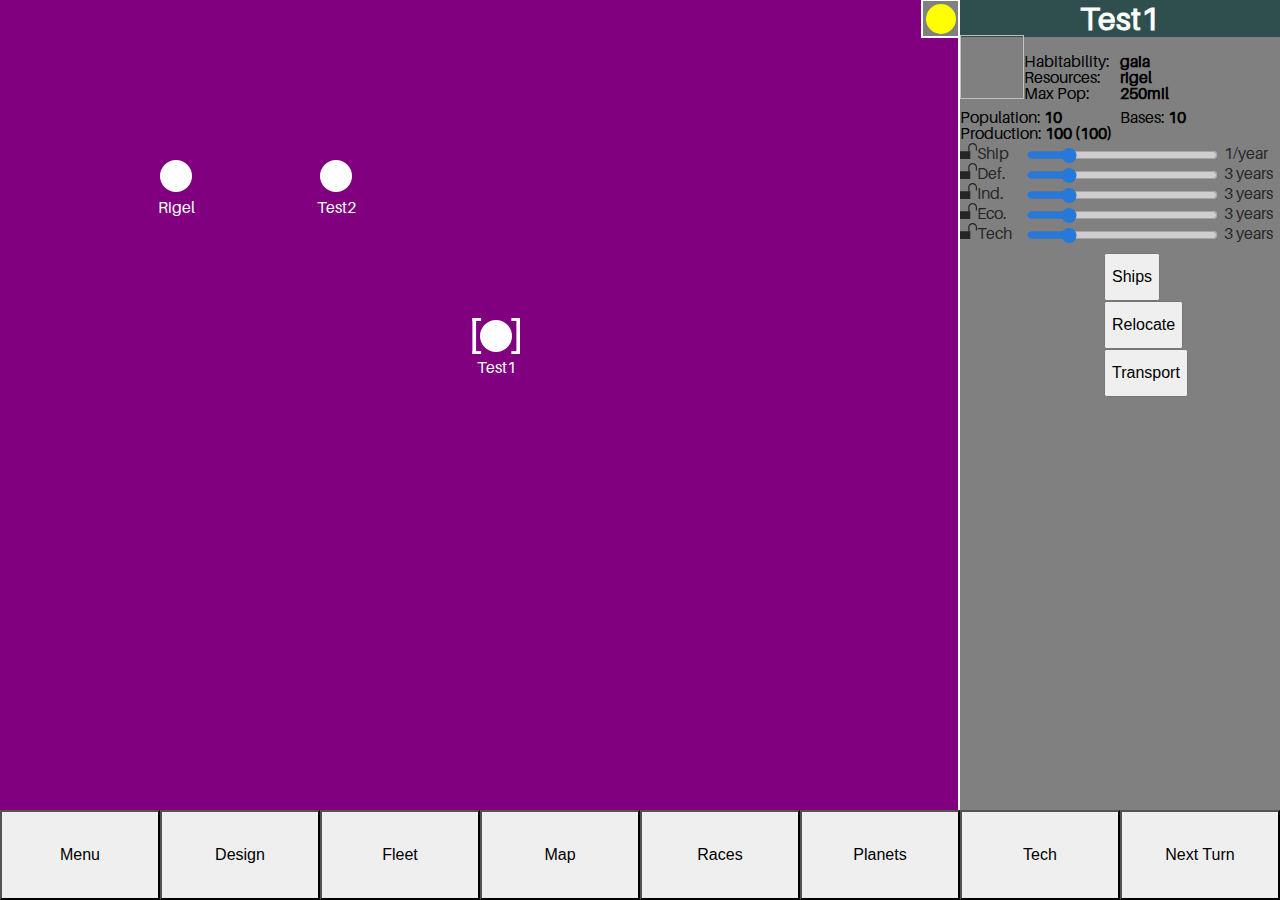
==== index.html @ 5c3d4f77 "details panel now shows actual population, missile-bases and production values." ====
<!DOCTYPE html>
<html lang="en">
<head>
    <meta charset="UTF-8">
    <meta http-equiv="X-UA-Compatible" content="IE=edge">
    <meta name="viewport" content="width=device-width, initial-scale=1.0">
        <title>Regent of Rigel</title>
        <link rel="stylesheet" href="style.css">
        <script type="text/javascript" src="script/gameLogic.js"></script>
    </head>
    <body>
        <rigel-game>
            <rigel-global-settings max-planet-size="300" >
            </rigel-global-settings>
            <rigel-races>
                <race raceID="0" raceName="guardian">
                    <ship-spec shipID="0" name="Guardian" size="behemoth" shape="guardian" computer="10" shield="10" ecm="10" armour="10" engine="10" manoeuvre="4" weapons="0 0 0" specials="0 0"></ship-spec>
                </race>
                <race raceID="1" raceName="human" class="player">
                    <ship-spec shipID="0" name="Colony Ship" size="cruiser" shape="shape1" computer="0" shield="0" ecm="0" armour="0" engine="1" manoeuvre="1" weapons="0 0 0" specials="0 0"></ship-spec>
                    <ship-spec shipID="1" name="TechnoSploder" size="cruiser" shape="shape2" computer="0" shield="0" ecm="0" armour="0" engine="1" manoeuvre="1" weapons="0 0 0" specials="0 0"></ship-spec>
                    <ship-spec shipID="2" name="Exploderiser" size="cruiser" shape="shape3" computer="0" shield="0" ecm="0" armour="0" engine="1" manoeuvre="1" weapons="0 0 0" specials="0 0"></ship-spec>
                </race>
            </rigel-races>
            <rigel-fleets>
                <fleet fleetID="0" owner="guardian"><ship type="0" count="1"></ship></fleet>
                <fleet fleetID="1" owner="humans"><ship type="0" count="20"></ship></fleet>
            </rigel-fleets>
            <rigel-starfield>
                <rigel-starsystem x="1" y="1" name="Rigel" fleetID="0" classification="yellow" population="100" max-population="250" habitability="gaia" resource-level="rigel" production-locks="1 0 0 0 0" production-levels="20 20 20 20 20" ship-production="30 0 10" ship-focus="0" missile-bases="0" production="100">
                </rigel-starsystem>
                <rigel-starsystem class='selected' x="3" y="2" name="Test1" classification="yellow" max-population="250" habitability="gaia" resource-level="rigel" production-locks="0 0 0 0 0" production-levels="100 20 20 20 20" ship-production="0 0 0" ship-focus="0" missile-bases="0" production="100" population="100">
                </rigel-starsystem>
                <rigel-starsystem x="2" y="1" name="Test2" classification="yellow" max-population="250" habitability="gaia" resource-level="rigel" production-locks="0 0 0 0 0" production-levels="20 20 20 20 20" ship-production="0 30 0" ship-focus="1" missile-bases="0" production="100" population="100">
                </rigel-starsystem>
                <rigel-starsystem x="7" y="5" name="Test3" classification="yellow" max-population="250" habitability="gaia" resource-level="rigel" production-locks="0 0 0 0 0" production-levels="20 20 20 20 20" ship-production="30 0 0" ship-focus="2" missile-bases="0" production="100" population="100">
                </rigel-starsystem>
                <rigel-starsystem x="9" y="3" name="Test4" classification="yellow" max-population="250" habitability="gaia" resource-level="rigel" production-locks="0 0 0 0 0" production-levels="20 20 20 20 20" ship-production="30 0 0" ship-focus="0" missile-bases="0" production="100" population="100">
                </rigel-starsystem>
            </rigel-starfield>
            <div class="planet-details">
                <div class="toggle-details" onclick="togglePlanetDetails()">
                    <div class="toggle-details-symbol"></div>
                </div>
                <h1 class="planet-name">Rigel</h1>
                <div class="planet-summary">
                    <img class="image">
                    <label class="line1">Habitability:<b class="resource habitability">gaia</b></label>
                    <label class="line2">Resources:<b class="resource resource-level">rigel</b></label>
                    <label class="line3">Max Pop:<b class="resource max-population">250</b></label>
                </div>
                <div class="planet-resources">
                    <div class="resource population"><label>Population: <b class="population-value">10</b></label></div><div class="resource missile-bases"><label>Bases: <b class="missile-bases-value">10</b></label></div>
                    <div class="resource production"> <label>Production: <b class="production-effective-value" alt="Effective Production">100</b> <b>(<b class="production-true-value" alt="True Production">100</b>)</b></label>
                        <div class="ship"><label><icon class="unlocked"></icon>Ship</label><input type="range" min="0" max="100" value="20" step="5"><label class="output">1/year</label></div>
                        <div class="defense"><label><icon class="unlocked"></icon>Def.</label><input type="range" min="0" max="100" value="20" step="5"><label class="output">3 years</label></div>
                        <div class="industry"><label><icon class="unlocked"></icon>Ind.</label><input type="range" min="0" max="100" value="20" step="5"><label class="output">3 years</label></div>
                        <div class="ecology"><label><icon class="unlocked"></icon>Eco.</label><input type="range" min="0" max="100" value="20" step="5"><label class="output">3 years</label></div>
                        <div class="technology"><label><icon class="unlocked"></icon>Tech</label><input type="range" min="0" max="100" value="20" step="5"><label class="output">3 years</label></div>
                    </div>
                
                    </div>
                    <div class="planet-actions">
                        <ship-selection index="0" count="0" shipsPerDay="0.1">
                            <ship-carousel focus="0">
                                
                            </ship-carousel>
                        </ship-selection>
                        <div class="buttons">
                            <button class="ship-design">Ships</button>
                            <button class="relocation">Relocate</button>
                            <button class="transport">Transport</button>
                        </div>
                    </div>
                </div>
            <button-bar>
                <input type="button" class="menu-button" value="Menu">
                <input type="button" class="design-button" value="Design">
                <input type="button" class="fleet-button" value="Fleet">
                <input type="button" class="map-button" value="Map">
                <input type="button" class="races-button" value="Races">
                <input type="button" class="planets-button" value="Planets">
                <input type="button" class="tech-button" value="Tech">
                <input type="button" class="next-turn-button" value="Next Turn">
            </button-bar>
            <rigel-battlefield class="hidden" planet-name="Test1" grid-width="10" grid-height="7" defending-fleet="0" attacking-fleet="1">
                <ship-display x="0" y="0" owner="human" type="0" health="10" size="behemoth" count="10"></ship-display>
            </rigel-battlefield>
            <rigel-menu class="pause-menu hidden">
                <input type="button" value="Continue"></input>
                <input type="button" value="New Game"></input>
                <input type="button" value="Save Game"></input>
                <input type="button" value="Load Game"></input>
                <input type="button" value="Settings"></input>
            </rigel-menu>
            <rigel-menu class="new-game hidden">
                Galaxy Size: <input type="button" value="tiny">
                Difficulty: <input type="button" value="easy">
                Opponents: <input type="button" value="one">
            </rigel-menu>
            <rigel-menu class="save-game hidden">

            </rigel-menu>
            <rigel-menu class="load-game hidden">

            </rigel-menu>
            <rigel-menu class="settings hidden">

            </rigel-menu>
        </rigel-game>
    </body>
</html>
---- style.css ----
@font-face {
    font-family: 'AileronRegular';
    src: url('/media/fonts/Aileron-Regular.otf');
}

rigel-game {
    --guardian-shape: polygon(5% 5%, 70% 5%, 80% 25%, 75% 20%, 70% 15%, 40% 15%, 30% 25%, 35% 32%, 45% 30%, 60% 25%, 60% 30%, 65% 25%, 70% 25%, 75% 30%, 65% 30%, 60% 45%, 65% 40%, 70% 40%, 75% 45%, 75% 55%, 70% 60%, 65% 60%, 60% 55%, 65% 70%, 75% 70%, 70% 75%, 65% 75%, 60% 70%, 60% 75%, 45% 70%, 35% 68%, 30% 75%, 40% 85%, 70% 85%, 75% 80%, 80% 75%, 70% 95%, 5% 95%, 2.5% 90%, 5% 85%, 15% 85%, 0% 50%, 15% 15%, 5% 15%, 2.5% 10%);
    --starship-shape1: polygon(5% 5%, 50% 50%, 5% 95%, 70% 80%, 100% 50%, 70% 20%);
    --starship-shape2: polygon(5% 5%, 20% 50%, 5% 95%, 70% 80%, 60% 70%, 100% 50%, 60% 30%, 70% 20%);
    --starship-shape3: polygon(5% 5%, 20% 50%, 5% 95%, 25% 95%, 70% 80%, 100% 50%, 70% 20%, 25% 5%);

    font-family: 'AileronRegular';
    position: fixed;
    overflow-x: hidden;
    overflow-y: hidden;
    left: 0px;
    top: 0px;
    width: 100vw;
    height: 100vh;
}

rigel-starfield {
    position: absolute;
    clip-path: fill-box;
    left: 0px;
    top: 0px;
    width:100rem;
    height:100rem;
    background-color: purple;
}

rigel-starsystem {
    position: absolute;
    color:white;
    background-color: white;
    border-radius: 100%;
    width: 2rem;
    height: 2rem;
}

rigel-starsystem::after {
    position: absolute;
    white-space: nowrap;
    top: 100%;
    left: 50%;
    transform: translate(-50%, 5px);
    content: attr(name);
}

rigel-starsystem.selected::before {
    position:absolute;
    content: url(/media/icons/world-brackets.svg);
    left: 50%;
    top: 50%;
    transform: translate(-50%, -45%);
}

@keyframes planet-details-reveal {
    0% {left: 100vw}
    100% {left:calc(100vw - 300px)}
}

@keyframes planet-details-hiding {
    0% {left: calc(100vw - 300px);}
    100% {left: 100vw;}
}

.planet-details {
    position: relative;
    overflow-y: visible;
    animation-name: planet-details-reveal;
    animation-duration: 1s;
    left: calc(100vw - 20rem);
    width: 20rem;
    height: 90vh;
    background-color: grey;
    outline: white solid 2px;
}

.planet-details.hidden {
    display: block;
    animation-name: planet-details-hiding;
    animation-duration: 1s;
    left: calc(100vw + 2px);
}

.planet-details > .planet-name {
    position: absolute;
    text-align: center;
    top: -22px;
    width: 100%;
    background-color: darkslategrey;
    color: white;
}

.planet-details > .toggle-details {
    position: relative;
    background-color: grey;
    outline: white solid 2px;
    color: white;
    width: 35px;
    height: 35px;
    font-size: 64px;
    left: -37px;
    top: 1px;
}

.toggle-details-symbol {
    position: absolute;
    top: 50%;
    left: 50%;
    transform: translate(-50%, -50%);
    background-color: yellow;
    border-radius: 100%;
    width: 30px;
    height: 30px;
}

icon.unlocked {
    height: 1rem;
    content: url(/media/icons/AJ_Padlock_Silhouette_2.svg);
}

icon.locked {
    height: 1rem;
    content: url(/media/icons/AJ_Padlock_Silhouette.svg);
}

.planet-details .planet-summary {
    position: relative;
}

.planet-details .planet-summary>img {
    position: absolute;
    width: 4rem;
    height: 4rem;
}

.planet-details .planet-summary .resource {
    position: absolute;
    left: 6rem;
    top: 0rem;
    width: 14rem;
}

.planet-details .planet-summary .max-population::after {
    content: "mil"
}

.planet-details .planet-summary>.line1 {
    position:absolute;
    left: 4rem;
    top: 1rem;
}
.planet-details .planet-summary>.line2 {
    position:absolute;
    left: 4rem;
    top: 2rem;
}
.planet-details .planet-summary>.line3 {
    position:absolute;
    left: 4rem;
    top: 3rem;
}

.planet-details .planet-resources {
    position: relative;
    top: 4.5rem;
}
.planet-resources .production {
    position:absolute;
    top: 1rem;
    width: 100%;
}
.planet-resources>label {
    position:absolute;
}
.planet-resources .production>div {
    position: relative;
    opacity: 0.7;
    transition: opacity 0.2s;
}

.planet-resources .production>div:hover {
    opacity: 1;
}

.planet-resources .production>div>label {
    width: 4rem;
}
.planet-resources .production>div>label.output {
    position: absolute;
    left: calc(100% - 3.5rem);
}

.planet-resources input[type="range"] {
    position: absolute;
    /* appearance: none; */
    width: calc(100% - 8rem);
    top: 50%;
    left: calc(4rem);
    transform: translate(0%, -50%);
    height: 25px;
    outline: none;
}

.planet-resources .population {
    position: absolute;
    width: 50%;
    height: fit-content;
    top: 0px;
    left: 0%;
}

.planet-resources .missile-bases {
    position: absolute;
    width: 50%;
    height: fit-content;
    top: 0px;
    left: 50%;
}

.planet-details .planet-actions {
    position: absolute;
    width: 100%;
    top: calc(125px + 8rem);
}
.planet-actions button {
    position: absolute;
    left: 9rem;
    height: 3rem;
    font-size: 1rem;
}
.planet-actions button:nth-child(2) {
    top: 3rem;
}
.planet-actions button:nth-child(3) {
    top: 6rem;
}

ship-selection {
    position: absolute;
    width: 9rem;
    height: 9rem;
    text-align: center;
    overflow: hidden;
}
  
ship-carousel {
    display: flex;
    overflow-x: auto;
    scroll-snap-type: x mandatory;
    scroll-behavior: smooth;
    -webkit-overflow-scrolling: touch;

    /*
    scroll-snap-points-x: repeat(300px);
    scroll-snap-type: mandatory;
    */
}

ship-carousel > ship {
    scroll-snap-align: start;
    flex-shrink: 0;
    width: 9rem;
    height: 9rem;
    margin-right: 50px;
    border-radius: 10px;
    transform-origin: center center;
    transform: scale(1);
    transition: transform 0.5s;
    position: relative;
    
    display: flex;
    justify-content: center;
    align-items: center;

    background-color: darkslategrey;
}
ship-carousel > ship::before {
    position:absolute;
    content: " ";
    background-color: aqua;
    clip-path: var(--starship-shape1);
    /* left: 50%; */
    top: 0.5rem;
    /* transform: translateX(-50%); */
    width: 100%;
    height: 6rem;
}
ship-carousel > ship::after {
    position: absolute;
    content: attr(name);
    color: white;
    height: 2rem;
    width: 100%;
    top: 7rem;
    font-size: 1.5rem;
}
carousel-slides > ship:target {
/*   transform: scale(0.8); */
}

button-bar {
    position: absolute;
    top: 90vh;
    width: 100vw;
    height: 10vh;
}
button-bar>input[type="button"] {
    position:absolute;
    font-size: 1rem;
    height: 10vh;
    width: 12.5vw;
    border-radius: 0%;
}
button-bar>input:first-child {
    left:0vw;
}
button-bar>input:nth-child(2) {
    left:12.5vw;
}
button-bar>input:nth-child(3) {
    left:25vw;
}
button-bar>input:nth-child(4) {
    left:37.5vw;
}
button-bar>input:nth-child(5) {
    left:50vw;
}
button-bar>input:nth-child(6) {
    left:62.5vw;
}
button-bar>input:nth-child(7) {
    left:75vw;
}
button-bar>input:nth-child(8) {
    left:87.5vw;
}

/* Battlefield style */
rigel-battlefield {
    background-color: black;
    position: absolute;
    clip-path: fill-box;
    left: 0px;
    top: 0px;
    width: 100vw;
    height: 100vh;
    min-width: none;
    min-height: none;

    --battlefield-height: calc(100vh - 1vh);
    --battlefield-width: 100vw;

    --grid-height: 7;
    --grid-width: 10;

    --cell-height: calc(var(--battlefield-height) / var(--grid-height));
    --cell-width: calc(var(--battlefield-width) / var(--grid-width));

    display: grid;
    grid-template-columns: repeat(var(--grid-width), 1fr);
    grid-template-rows: repeat(var(--grid-height), 1fr);
    grid-column-gap: 0px;
    grid-row-gap: 0px; 
}

rigel-battlefield ship-display {
    position: relative;

    /* background-color: blue; */
    grid-area: 1 / 1 / 2 / 2;
}

rigel-battlefield ship-display::before {
    content: "";
    position: absolute;
    background-color: white;
    width: 100%;
    height: 100%;
    top: 50%;
    left: 50%;
    transform: translate(-50%, -50%);
    clip-path: var(--guardian-shape);
}

rigel-battlefield ship-display[size="tiny"]::before {
    width: 10%;
    height: 10%;
}

rigel-battlefield ship-display[size="small"]::before {
    width: 20%;
    height: 20%;
}

rigel-battlefield ship-display[size="frigate"]::before {
    width: 40%;
    height: 40%;
}

rigel-battlefield ship-display[size="cruiser"]::before {
    width: 60%;
    height: 60%;
}

rigel-battlefield ship-display[size="behemoth"]::before {
    width: 100%;
    height: 100%;
}

rigel-battlefield ship-display::after {
    position: absolute;
    top: calc(100% - 1rem);
    left: calc(100% - 2rem);
    color: white;
    content: attr(count)
}

rigel-battlefield ship-display:hover {
    outline: white dashed 1px;
}

rigel-battlefield ship-display[selected="true"] {
    outline: white solid 1px;
}

/* menu style */
rigel-menu {
    position: absolute;
    top: 0px;
    left: 0px;
    width: 100vw;
    height: 100vh;
}

rigel-menu::before {
    position: absolute;
    content: " ";
    top: 0px;
    left: 0px;
    width: 100vw;
    height: 100vh;
    background-color: black;
    opacity: 60%;
}

rigel-menu::after {
    position:absolute;
    content: "Regent Of Rigel";
    color: white;
    font-size: 10vh;
    top: 5vh;
    left: 50%;
    transform: translateX(-50%);
}

rigel-menu > input[type="button"] {
    position: absolute;
    opacity: 100%;
    font-size: 1rem;
    border-radius: 0%;
    left: 40vw;
    width: 20vw;
    height: 10vh;
}

rigel-menu > input:nth-child(1) {
    top: 20vh;
}
rigel-menu > input:nth-child(2) {
    top: 30vh;
}
rigel-menu > input:nth-child(3) {
    top: 40vh;
}
rigel-menu > input:nth-child(4) {
    top: 50vh;
}
rigel-menu > input:nth-child(5) {
    top: 60vh;
}
rigel-menu > input:nth-child(6) {
    top: 70vh;
}

.hidden {
    display: none;
}
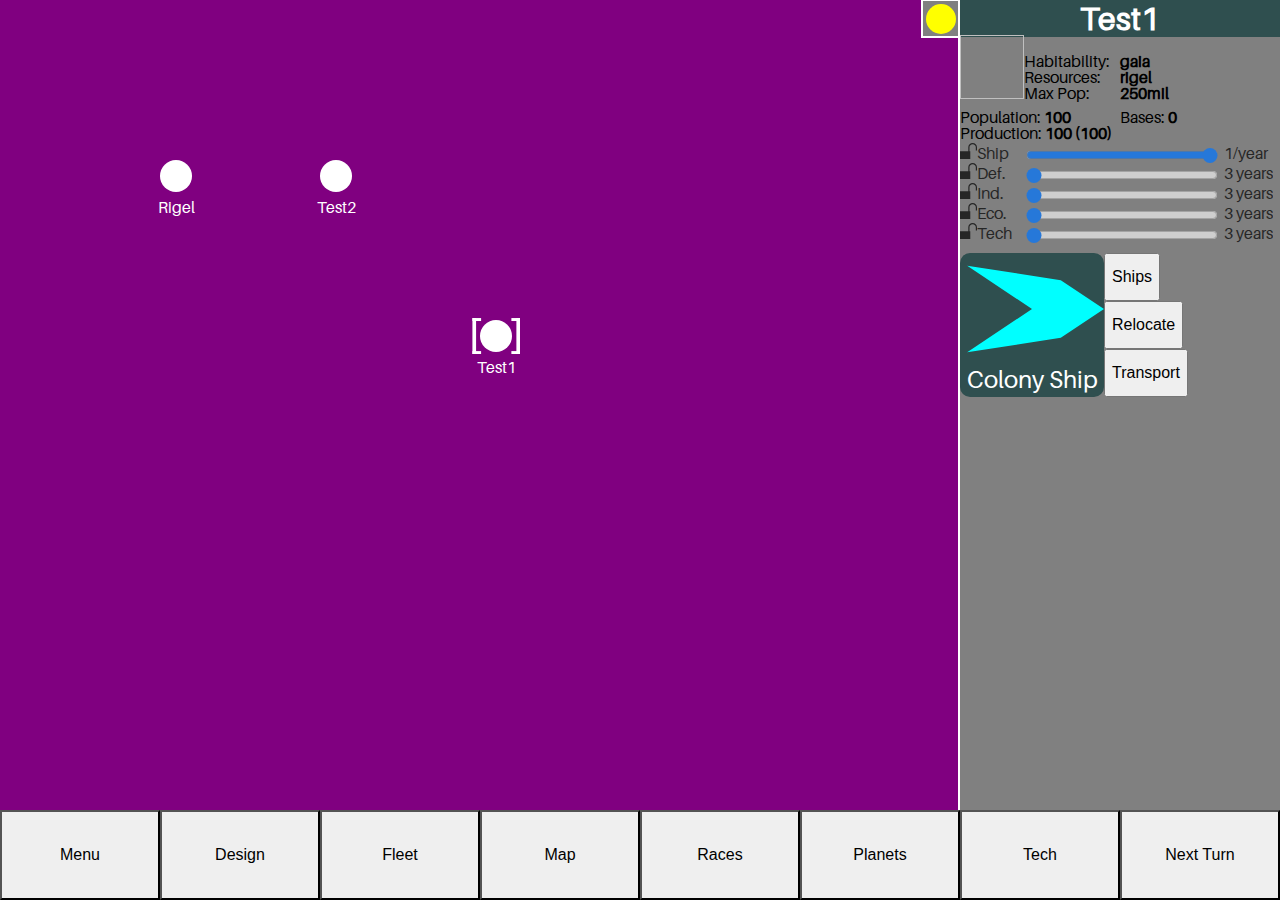
==== commit c698049a: "Fixed error with last commit. Updated newGame function to add population, production and missile-bas" ====
--- a/index.html
+++ b/index.html
@@ -50,8 +50,8 @@
                     <label class="line3">Max Pop:<b class="resource max-population">250</b></label>
                 </div>
                 <div class="planet-resources">
-                    <div class="resource population"><label>Population: <b class="population-value">10</b></label></div><div class="resource missile-bases"><label>Bases: <b class="missile-bases-value">10</b></label></div>
-                    <div class="resource production"> <label>Production: <b class="production-effective-value" alt="Effective Production">100</b> <b>(<b class="production-true-value" alt="True Production">100</b>)</b></label>
+                    <div class="population"><label>Population: <b class="population-value">10</b></label></div><div class="missile-bases"><label>Bases: <b class="missile-bases-value">10</b></label></div>
+                    <div class="production"> <label>Production: <b class="production-effective-value" alt="Effective Production">100</b> <b>(<b class="production-true-value" alt="True Production">100</b>)</b></label>
                         <div class="ship"><label><icon class="unlocked"></icon>Ship</label><input type="range" min="0" max="100" value="20" step="5"><label class="output">1/year</label></div>
                         <div class="defense"><label><icon class="unlocked"></icon>Def.</label><input type="range" min="0" max="100" value="20" step="5"><label class="output">3 years</label></div>
                         <div class="industry"><label><icon class="unlocked"></icon>Ind.</label><input type="range" min="0" max="100" value="20" step="5"><label class="output">3 years</label></div>
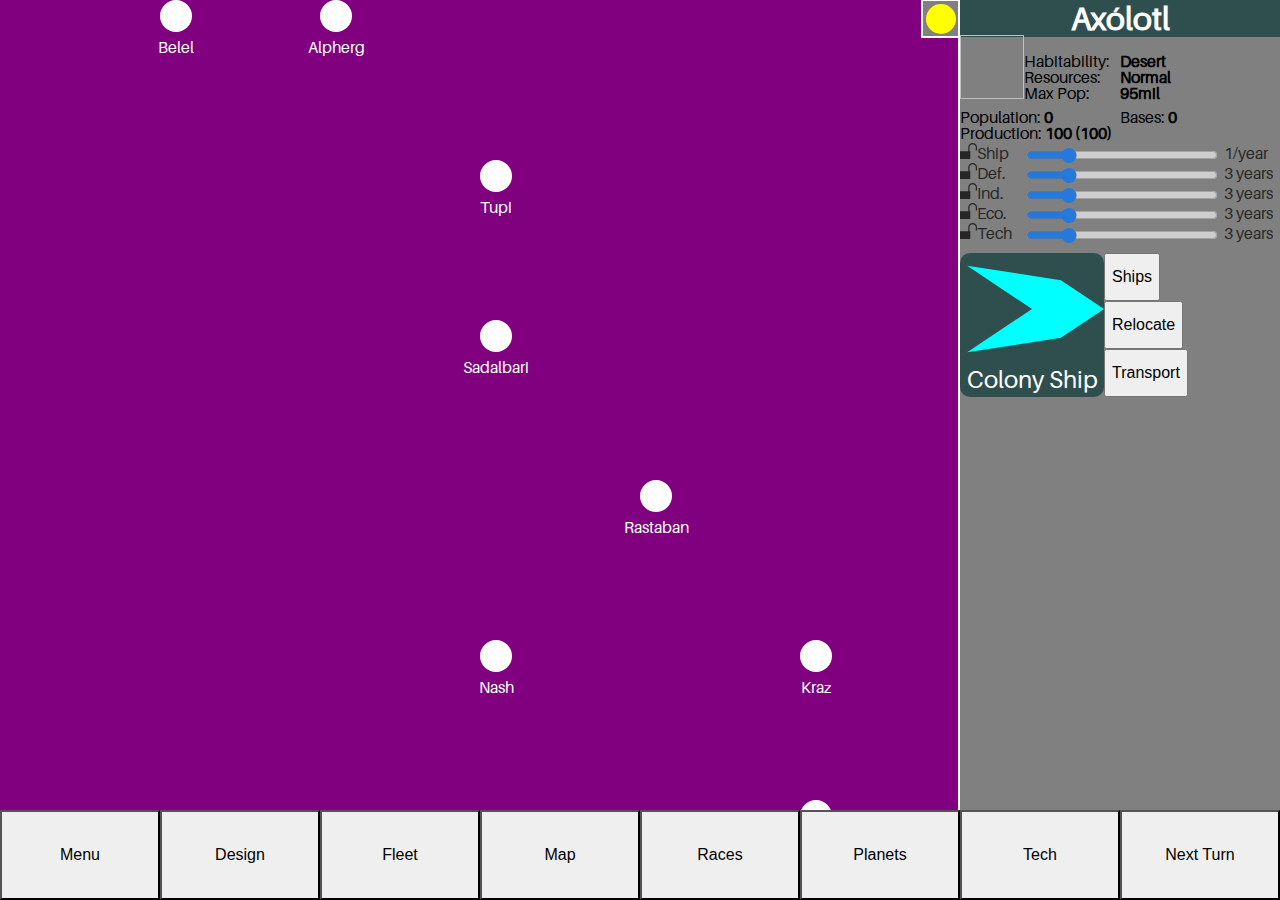
==== commit 15a60bd7: "Updated example starsystems to be more representative of generated stars." ====
--- a/index.html
+++ b/index.html
@@ -27,16 +27,30 @@
                 <fleet fleetID="1" owner="humans"><ship type="0" count="20"></ship></fleet>
             </rigel-fleets>
             <rigel-starfield>
-                <rigel-starsystem x="1" y="1" name="Rigel" fleetID="0" classification="yellow" population="100" max-population="250" habitability="gaia" resource-level="rigel" production-locks="1 0 0 0 0" production-levels="20 20 20 20 20" ship-production="30 0 10" ship-focus="0" missile-bases="0" production="100">
-                </rigel-starsystem>
-                <rigel-starsystem class='selected' x="3" y="2" name="Test1" classification="yellow" max-population="250" habitability="gaia" resource-level="rigel" production-locks="0 0 0 0 0" production-levels="100 20 20 20 20" ship-production="0 0 0" ship-focus="0" missile-bases="0" production="100" population="100">
-                </rigel-starsystem>
-                <rigel-starsystem x="2" y="1" name="Test2" classification="yellow" max-population="250" habitability="gaia" resource-level="rigel" production-locks="0 0 0 0 0" production-levels="20 20 20 20 20" ship-production="0 30 0" ship-focus="1" missile-bases="0" production="100" population="100">
-                </rigel-starsystem>
-                <rigel-starsystem x="7" y="5" name="Test3" classification="yellow" max-population="250" habitability="gaia" resource-level="rigel" production-locks="0 0 0 0 0" production-levels="20 20 20 20 20" ship-production="30 0 0" ship-focus="2" missile-bases="0" production="100" population="100">
-                </rigel-starsystem>
-                <rigel-starsystem x="9" y="3" name="Test4" classification="yellow" max-population="250" habitability="gaia" resource-level="rigel" production-locks="0 0 0 0 0" production-levels="20 20 20 20 20" ship-production="30 0 0" ship-focus="0" missile-bases="0" production="100" population="100">
-                </rigel-starsystem>
+                <rigel-starsystem name="Axólotl" x="9" y="10" fleetid="none" classification="blue" habitability="Desert" max-population="95" population="0" resource-level="Normal" missile-bases="0" production="100" production-locks="0 0 0 0 0" production-levels="20 20 20 20 20" owner="none" ship-production="0" ship-focus="0" style="left: 110rem; top: 120rem;"></rigel-starsystem>
+                <rigel-starsystem name="Asellus Tertius" x="5" y="10" fleetid="none" classification="red" habitability="Barren" max-population="50" population="0" resource-level="Normal" missile-bases="0" production="100" production-locks="0 0 0 0 0" production-levels="20 20 20 20 20" owner="none" ship-production="0" ship-focus="0" style="left: 70rem; top: 120rem;"></rigel-starsystem>
+                <rigel-starsystem name="Kornephoros" x="5" y="5" fleetid="none" classification="blue" habitability="Steppe" max-population="95" population="0" resource-level="Normal" missile-bases="0" production="100" production-locks="0 0 0 0 0" production-levels="20 20 20 20 20" owner="none" ship-production="0" ship-focus="0" style="left: 70rem; top: 70rem;"></rigel-starsystem>
+                <rigel-starsystem name="Ran" x="4" y="11" fleetid="none" classification="green" habitability="Desert" max-population="75" population="0" resource-level="Normal" missile-bases="0" production="100" production-locks="0 0 0 0 0" production-levels="20 20 20 20 20" owner="none" ship-production="0" ship-focus="0" style="left: 60rem; top: 130rem;"></rigel-starsystem>
+                <rigel-starsystem name="Tupi" x="3" y="1" fleetid="none" classification="green" habitability="Minimal" max-population="40" population="0" resource-level="Normal" missile-bases="0" production="100" production-locks="0 0 0 0 0" production-levels="20 20 20 20 20" owner="none" ship-production="0" ship-focus="0" style="left: 50rem; top: 30rem;"></rigel-starsystem>
+                <rigel-starsystem name="Phact" x="9" y="0" fleetid="none" classification="purple" habitability="Barren" max-population="55" population="0" resource-level="Normal" missile-bases="0" production="100" production-locks="0 0 0 0 0" production-levels="20 20 20 20 20" owner="none" ship-production="0" ship-focus="0" style="left: 110rem; top: 20rem;"></rigel-starsystem>
+                <rigel-starsystem name="Alpherg" x="2" y="0" fleetid="none" classification="red" habitability="Ocean" max-population="95" population="0" resource-level="Normal" missile-bases="0" production="100" production-locks="0 0 0 0 0" production-levels="20 20 20 20 20" owner="none" ship-production="0" ship-focus="0" style="left: 40rem; top: 20rem;"></rigel-starsystem>
+                <rigel-starsystem name="Nushagak" x="11" y="7" fleetid="none" classification="green" habitability="Radiated" max-population="50" population="0" resource-level="Very Rich" missile-bases="0" production="100" production-locks="0 0 0 0 0" production-levels="20 20 20 20 20" owner="none" ship-production="0" ship-focus="0" style="left: 130rem; top: 90rem;"></rigel-starsystem>
+                <rigel-starsystem name="Mizar" x="9" y="6" fleetid="none" classification="yellow" habitability="Ocean" max-population="95" population="0" resource-level="Normal" missile-bases="0" production="100" production-locks="0 0 0 0 0" production-levels="20 20 20 20 20" owner="none" ship-production="0" ship-focus="0" style="left: 110rem; top: 80rem;"></rigel-starsystem>
+                <rigel-starsystem name="Ancha" x="2" y="9" fleetid="none" classification="white" habitability="Minimal" max-population="70" population="0" resource-level="Normal" missile-bases="0" production="100" production-locks="0 0 0 0 0" production-levels="20 20 20 20 20" owner="none" ship-production="0" ship-focus="0" style="left: 40rem; top: 110rem;"></rigel-starsystem>
+                <rigel-starsystem name="Alathfar" x="8" y="8" fleetid="none" classification="yellow" habitability="Ocean" max-population="105" population="0" resource-level="Normal" missile-bases="0" production="100" production-locks="0 0 0 0 0" production-levels="20 20 20 20 20" owner="none" ship-production="0" ship-focus="0" style="left: 100rem; top: 100rem;"></rigel-starsystem>
+                <rigel-starsystem name="Alcyone" x="6" y="5" fleetid="none" classification="green" habitability="Jungle" max-population="95" population="0" resource-level="Normal" missile-bases="0" production="100" production-locks="0 0 0 0 0" production-levels="20 20 20 20 20" owner="none" ship-production="0" ship-focus="0" style="left: 80rem; top: 70rem;"></rigel-starsystem>
+                <rigel-starsystem name="Garnet Star" x="4" y="10" fleetid="none" classification="red" habitability="Steppe" max-population="105" population="0" resource-level="Normal" missile-bases="0" production="100" production-locks="0 0 0 0 0" production-levels="20 20 20 20 20" owner="none" ship-production="0" ship-focus="0" style="left: 60rem; top: 120rem;"></rigel-starsystem>
+                <rigel-starsystem name="Deneb" x="9" y="9" fleetid="none" classification="blue" habitability="Minimal" max-population="50" population="0" resource-level="Normal" missile-bases="0" production="100" production-locks="0 0 0 0 0" production-levels="20 20 20 20 20" owner="none" ship-production="0" ship-focus="0" style="left: 110rem; top: 110rem;"></rigel-starsystem>
+                <rigel-starsystem name="Nash" x="3" y="4" fleetid="none" classification="white" habitability="Jungle" max-population="90" population="0" resource-level="Normal" missile-bases="0" production="100" production-locks="0 0 0 0 0" production-levels="20 20 20 20 20" owner="none" ship-production="0" ship-focus="0" style="left: 50rem; top: 60rem;"></rigel-starsystem>
+                <rigel-starsystem name="Cervantes" x="9" y="7" fleetid="none" classification="red" habitability="Arid" max-population="110" population="0" resource-level="Artefacts" missile-bases="0" production="100" production-locks="0 0 0 0 0" production-levels="20 20 20 20 20" owner="none" ship-production="0" ship-focus="0" style="left: 110rem; top: 90rem;"></rigel-starsystem>
+                <rigel-starsystem name="Propus" x="10" y="7" fleetid="none" classification="blue" habitability="Jungle" max-population="100" population="0" resource-level="Rich" missile-bases="0" production="100" production-locks="0 0 0 0 0" production-levels="20 20 20 20 20" owner="none" ship-production="0" ship-focus="0" style="left: 120rem; top: 90rem;"></rigel-starsystem>
+                <rigel-starsystem name="Bosona" x="0" y="6" fleetid="none" classification="purple" habitability="Barren" max-population="50" population="0" resource-level="Normal" missile-bases="0" production="100" production-locks="0 0 0 0 0" production-levels="20 20 20 20 20" owner="none" ship-production="0" ship-focus="0" style="left: 20rem; top: 80rem;"></rigel-starsystem>
+                <rigel-starsystem name="Rastaban" x="4" y="3" fleetid="none" classification="purple" habitability="Inferno" max-population="55" population="0" resource-level="Normal" missile-bases="0" production="100" production-locks="0 0 0 0 0" production-levels="20 20 20 20 20" owner="none" ship-production="0" ship-focus="0" style="left: 60rem; top: 50rem;"></rigel-starsystem>
+                <rigel-starsystem name="Sadalbari" x="3" y="2" fleetid="none" classification="white" habitability="Arid" max-population="90" population="0" resource-level="Normal" missile-bases="0" production="100" production-locks="0 0 0 0 0" production-levels="20 20 20 20 20" owner="none" ship-production="0" ship-focus="0" style="left: 50rem; top: 40rem;"></rigel-starsystem>
+                <rigel-starsystem name="Kraz" x="5" y="4" fleetid="none" classification="yellow" habitability="Terran" max-population="100" population="0" resource-level="Normal" missile-bases="0" production="100" production-locks="0 0 0 0 0" production-levels="20 20 20 20 20" owner="none" ship-production="0" ship-focus="0" style="left: 70rem; top: 60rem;"></rigel-starsystem>
+                <rigel-starsystem name="Anadolu" x="8" y="2" fleetid="none" classification="purple" habitability="Barren" max-population="55" population="0" resource-level="Normal" missile-bases="0" production="100" production-locks="0 0 0 0 0" production-levels="20 20 20 20 20" owner="none" ship-production="0" ship-focus="0" style="left: 100rem; top: 40rem;"></rigel-starsystem>
+                <rigel-starsystem name="Solaris" x="8" y="4" fleetid="none" classification="blue" habitability="Fertile" max-population="120" population="0" resource-level="Normal" missile-bases="0" production="100" production-locks="0 0 0 0 0" production-levels="20 20 20 20 20" owner="none" ship-production="0" ship-focus="0" style="left: 100rem; top: 60rem;"></rigel-starsystem>
+                <rigel-starsystem name="Belel" x="1" y="0" fleetid="none" classification="yellow" habitability="Steppe" max-population="100" population="0" resource-level="Normal" missile-bases="0" production="100" production-locks="0 0 0 0 0" production-levels="20 20 20 20 20" owner="none" ship-production="0" ship-focus="0" style="left: 30rem; top: 20rem;"></rigel-starsystem>
             </rigel-starfield>
             <div class="planet-details">
                 <div class="toggle-details" onclick="togglePlanetDetails()">
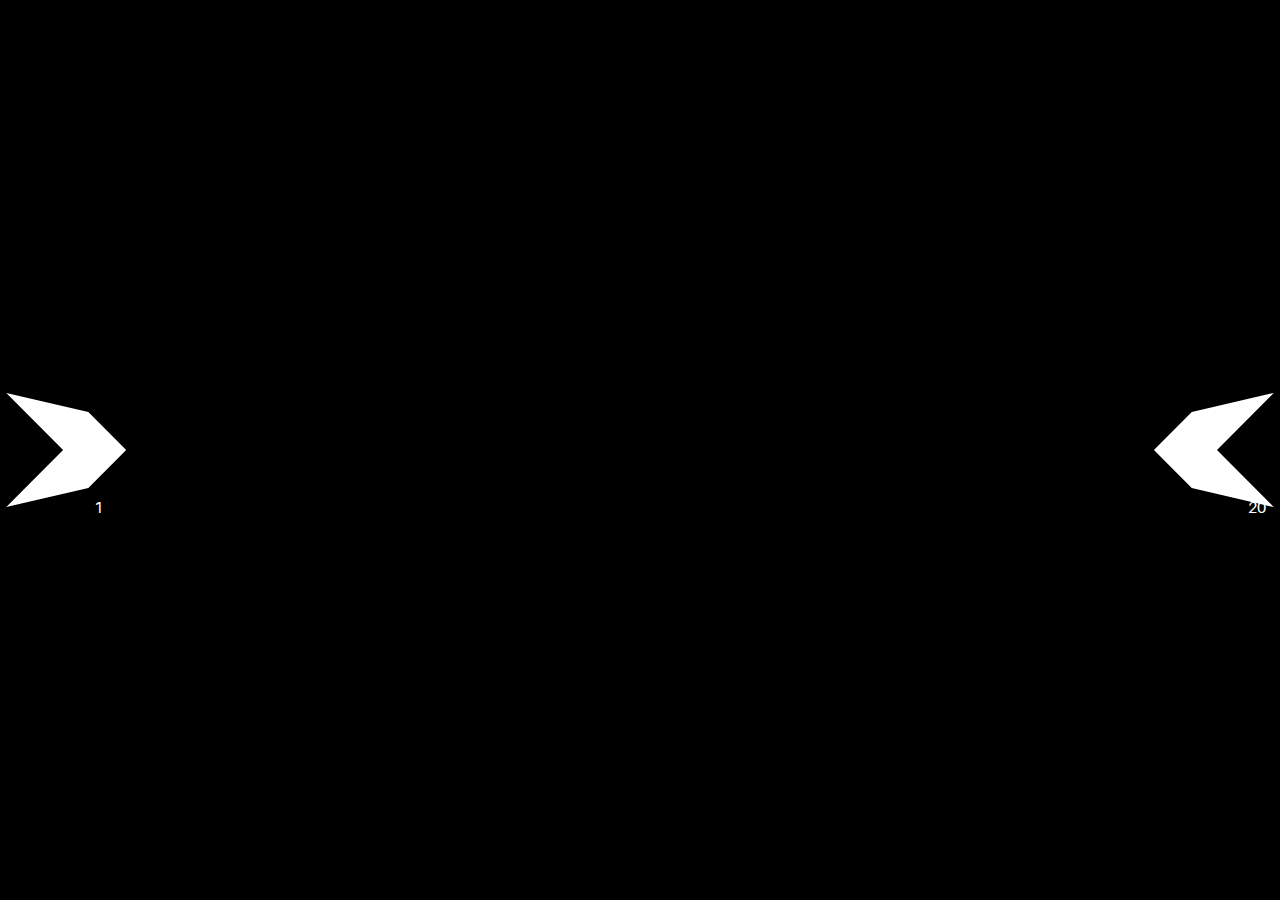
==== commit a9384e9c: "Completed initial animations for highlighting a ship's path and animating the ship along that path i" ====
--- a/index.html
+++ b/index.html
@@ -10,7 +10,27 @@
     </head>
     <body>
         <rigel-game>
-            <rigel-global-settings max-planet-size="300" >
+            <rigel-global-settings max-planet-size="300" ship-path-width="20px">
+                <rigel-technologies>
+                    <shields>
+                        <tech name="Shield Mk1"></tech>
+                    </shields>
+                    <weapons>
+
+                    </weapons>
+                    <propulsion>
+
+                    </propulsion>
+                    <ecology>
+
+                    </ecology>
+                    <computers>
+
+                    </computers>
+                    <construction>
+
+                    </construction>
+                </rigel-technologies>
             </rigel-global-settings>
             <rigel-races>
                 <race raceID="0" raceName="guardian">
@@ -26,7 +46,7 @@
                 <fleet fleetID="0" owner="guardian"><ship type="0" count="1"></ship></fleet>
                 <fleet fleetID="1" owner="humans"><ship type="0" count="20"></ship></fleet>
             </rigel-fleets>
-            <rigel-starfield>
+            <rigel-starfield style="left: -20rem; top: -20rem; width: 160rem; height: 160rem;">
                 <rigel-starsystem name="Axólotl" x="9" y="10" fleetid="none" classification="blue" habitability="Desert" max-population="95" population="0" resource-level="Normal" missile-bases="0" production="100" production-locks="0 0 0 0 0" production-levels="20 20 20 20 20" owner="none" ship-production="0" ship-focus="0" style="left: 110rem; top: 120rem;"></rigel-starsystem>
                 <rigel-starsystem name="Asellus Tertius" x="5" y="10" fleetid="none" classification="red" habitability="Barren" max-population="50" population="0" resource-level="Normal" missile-bases="0" production="100" production-locks="0 0 0 0 0" production-levels="20 20 20 20 20" owner="none" ship-production="0" ship-focus="0" style="left: 70rem; top: 120rem;"></rigel-starsystem>
                 <rigel-starsystem name="Kornephoros" x="5" y="5" fleetid="none" classification="blue" habitability="Steppe" max-population="95" population="0" resource-level="Normal" missile-bases="0" production="100" production-locks="0 0 0 0 0" production-levels="20 20 20 20 20" owner="none" ship-production="0" ship-focus="0" style="left: 70rem; top: 70rem;"></rigel-starsystem>
@@ -97,8 +117,8 @@
                 <input type="button" class="tech-button" value="Tech">
                 <input type="button" class="next-turn-button" value="Next Turn">
             </button-bar>
-            <rigel-battlefield class="hidden" planet-name="Test1" grid-width="10" grid-height="7" defending-fleet="0" attacking-fleet="1">
-                <ship-display x="0" y="0" owner="human" type="0" health="10" size="behemoth" count="10"></ship-display>
+            <rigel-battlefield planet-name="Test1" grid-width="10" grid-height="7" defending-fleet="0" attacking-fleet="1">
+                <ship-display class="right" x="0" y="0" owner="human" type="0" health="10" size="behemoth" shape="guardian" count="10"></ship-display>
             </rigel-battlefield>
             <rigel-menu class="pause-menu hidden">
                 <input type="button" value="Continue"></input>
--- a/style.css
+++ b/style.css
@@ -4,10 +4,12 @@
 }
 
 rigel-game {
-    --guardian-shape: polygon(5% 5%, 70% 5%, 80% 25%, 75% 20%, 70% 15%, 40% 15%, 30% 25%, 35% 32%, 45% 30%, 60% 25%, 60% 30%, 65% 25%, 70% 25%, 75% 30%, 65% 30%, 60% 45%, 65% 40%, 70% 40%, 75% 45%, 75% 55%, 70% 60%, 65% 60%, 60% 55%, 65% 70%, 75% 70%, 70% 75%, 65% 75%, 60% 70%, 60% 75%, 45% 70%, 35% 68%, 30% 75%, 40% 85%, 70% 85%, 75% 80%, 80% 75%, 70% 95%, 5% 95%, 2.5% 90%, 5% 85%, 15% 85%, 0% 50%, 15% 15%, 5% 15%, 2.5% 10%);
+    --guardian-shape:  polygon(5% 5%, 70% 5%, 80% 25%, 75% 20%, 70% 15%, 40% 15%, 30% 25%, 35% 32%, 45% 30%, 60% 25%, 60% 30%, 65% 25%, 70% 25%, 75% 30%, 65% 30%, 60% 45%, 65% 40%, 70% 40%, 75% 45%, 75% 55%, 70% 60%, 65% 60%, 60% 55%, 65% 70%, 75% 70%, 70% 75%, 65% 75%, 60% 70%, 60% 75%, 45% 70%, 35% 68%, 30% 75%, 40% 85%, 70% 85%, 75% 80%, 80% 75%, 70% 95%, 5% 95%, 2.5% 90%, 5% 85%, 15% 85%, 0% 50%, 15% 15%, 5% 15%, 2.5% 10%);
     --starship-shape1: polygon(5% 5%, 50% 50%, 5% 95%, 70% 80%, 100% 50%, 70% 20%);
     --starship-shape2: polygon(5% 5%, 20% 50%, 5% 95%, 70% 80%, 60% 70%, 100% 50%, 60% 30%, 70% 20%);
     --starship-shape3: polygon(5% 5%, 20% 50%, 5% 95%, 25% 95%, 70% 80%, 100% 50%, 70% 20%, 25% 5%);
+    
+
 
     font-family: 'AileronRegular';
     position: fixed;
@@ -24,8 +26,8 @@
     clip-path: fill-box;
     left: 0px;
     top: 0px;
-    width:100rem;
-    height:100rem;
+    width: 100rem;
+    height: 100rem;
     background-color: purple;
 }
 
@@ -297,9 +299,6 @@
     top: 7rem;
     font-size: 1.5rem;
 }
-carousel-slides > ship:target {
-/*   transform: scale(0.8); */
-}
 
 button-bar {
     position: absolute;
@@ -340,6 +339,42 @@
 }
 
 /* Battlefield style */
+@keyframes no-move {
+    0% {left: 0%; top: 0%}
+    100% {left: 0%; top: 0%}
+}
+@keyframes move-bottom-right {
+    0% {left: 0%; top: 0%}
+    100% {left: 100%; top:100%}
+}
+@keyframes move-bottom-left {
+    0% {left: 0%; top: 0%}
+    100% {left: -100%; top:100%}
+}
+@keyframes move-top-right {
+    0% {left: 0%; top: 0%}
+    100% {left: 100%; top:-100%}
+}
+@keyframes move-top-left {
+    0% {left: 0%; top: 0%}
+    100% {left: -100%; top:-100%}
+}
+@keyframes move-right {
+    0% {left: 0%}
+    100% {left: 100%}
+}
+@keyframes move-left {
+    0% {left: 0%}
+    100% {left: -100%}
+}
+@keyframes move-bottom {
+    0% {top: 0%}
+    100% {top: 100%}
+}
+@keyframes move-top {
+    0% {top: 0%}
+    100% {top: -100%}
+}
 rigel-battlefield {
     background-color: black;
     position: absolute;
@@ -363,15 +398,140 @@
     display: grid;
     grid-template-columns: repeat(var(--grid-width), 1fr);
     grid-template-rows: repeat(var(--grid-height), 1fr);
-    grid-column-gap: 0px;
-    grid-row-gap: 0px; 
+    column-gap: 2px;
+    row-gap: 2px; 
+}
+rigel-battlefield::after {
+    position: absolute;
+    top: 0px;
+    left: 0px;
+    width: 100vw;
+    height: 100vh;
+    content: "";
+    background-color: blue;
+    clip-path: polygon(0% 0%);
+    z-index: 1;
 }
 
 rigel-battlefield ship-display {
     position: relative;
-
-    /* background-color: blue; */
-    grid-area: 1 / 1 / 2 / 2;
+    z-index: 2;
+    animation-duration: 0.5s;
+    animation-timing-function: linear;
+    animation-iteration-count: infinite;
+}
+ship-display.move {
+    animation-name: no-move;
+    animation-duration: 0s;
+}
+ship-display.move-bottom-right {
+    animation-name: move-bottom-right;
+}
+ship-display.move-bottom-left {
+    animation-name: move-bottom-left;
+}
+ship-display.move-top-right {
+    animation-name: move-top-right;
+}
+ship-display.move-top-left {
+    animation-name: move-top-left;
+}
+ship-display.move-right {
+    animation-name: move-right;
+}
+ship-display.move-left {
+    animation-name: move-left;
+}
+ship-display.move-top {
+    animation-name: move-top;
+}
+ship-display.move-bottom {
+    animation-name: move-bottom;
+}
+
+rigel-battlefield ship-display[x="0"] {
+    grid-column: 1;
+    /* left: 0fr; */
+}
+
+rigel-battlefield ship-display[x="1"] {
+    grid-column: 2;
+    /* left: 1fr; */
+}
+
+rigel-battlefield ship-display[x="2"] {
+    grid-column: 3;
+    /* left: 2fr; */
+}
+
+rigel-battlefield ship-display[x="3"] {
+    grid-column: 4;
+    /* left: 3fr; */
+}
+
+rigel-battlefield ship-display[x="4"] {
+    grid-column: 5;
+    /* left: 4fr; */
+}
+
+rigel-battlefield ship-display[x="5"] {
+    grid-column: 6;
+    /* left: 5fr; */
+}
+
+rigel-battlefield ship-display[x="6"] {
+    grid-column: 7;
+    /* left: 6fr; */
+}
+
+rigel-battlefield ship-display[x="7"] {
+    grid-column: 8;
+    /* left: 7fr; */
+}
+
+rigel-battlefield ship-display[x="8"] {
+    grid-column: 9;
+    /* left: 8fr; */
+}
+
+rigel-battlefield ship-display[x="9"] {
+    grid-column: 10;
+    /* left: 9fr; */
+}
+
+rigel-battlefield ship-display[y="0"] {
+    grid-row: 1;
+    /* top: 0fr; */
+}
+
+rigel-battlefield ship-display[y="1"] {
+    grid-row: 2;
+    /* top: 1fr; */
+}
+
+rigel-battlefield ship-display[y="2"] {
+    grid-row: 3;
+    /* top: 2fr; */
+}
+
+rigel-battlefield ship-display[y="3"] {
+    grid-row: 4;
+    /* top: 3fr; */
+}
+
+rigel-battlefield ship-display[y="4"] {
+    grid-row: 5;
+    /* top: 4fr; */
+}
+
+rigel-battlefield ship-display[y="5"] {
+    grid-row: 6;
+    /* top: 5fr; */
+}
+
+rigel-battlefield ship-display[y="6"] {
+    grid-row: 7;
+    /* top: 6fr; */
 }
 
 rigel-battlefield ship-display::before {
@@ -383,32 +543,52 @@
     top: 50%;
     left: 50%;
     transform: translate(-50%, -50%);
-    clip-path: var(--guardian-shape);
+    clip-path: var(--starship-shape1);
+}
+
+rigel-battlefield ship-display.right::before {
+    transform: translate(-50%, -50%) scaleX(-1);
 }
 
 rigel-battlefield ship-display[size="tiny"]::before {
-    width: 10%;
-    height: 10%;
+    width: 15%;
+    height: 15%;
 }
 
 rigel-battlefield ship-display[size="small"]::before {
-    width: 20%;
-    height: 20%;
+    width: 25%;
+    height: 25%;
 }
 
 rigel-battlefield ship-display[size="frigate"]::before {
     width: 40%;
-    height: 40%;
+    height: calc(40% - 1.5rem);
 }
 
 rigel-battlefield ship-display[size="cruiser"]::before {
     width: 60%;
-    height: 60%;
+    height: calc(60% - 1.5rem);
 }
 
 rigel-battlefield ship-display[size="behemoth"]::before {
     width: 100%;
-    height: 100%;
+    height: calc(100% - 1.5rem);
+}
+
+rigel-battlefield ship-display[shape="shape1"]::before {
+    clip-path: var(--starship-shape1);
+}
+
+rigel-battlefield ship-display[shape="shape2"]::before {
+    clip-path: var(--starship-shape2);
+}
+
+rigel-battlefield ship-display[shape="shape3"]::before {
+    clip-path: var(--starship-shape3);
+}
+
+rigel-battlefield ship-display[shape="guardian"]::before {
+    clip-path: var(--guardian-shape);
 }
 
 rigel-battlefield ship-display::after {
@@ -422,8 +602,7 @@
 rigel-battlefield ship-display:hover {
     outline: white dashed 1px;
 }
-
-rigel-battlefield ship-display[selected="true"] {
+rigel-battlefield ship-display.selected {
     outline: white solid 1px;
 }
 
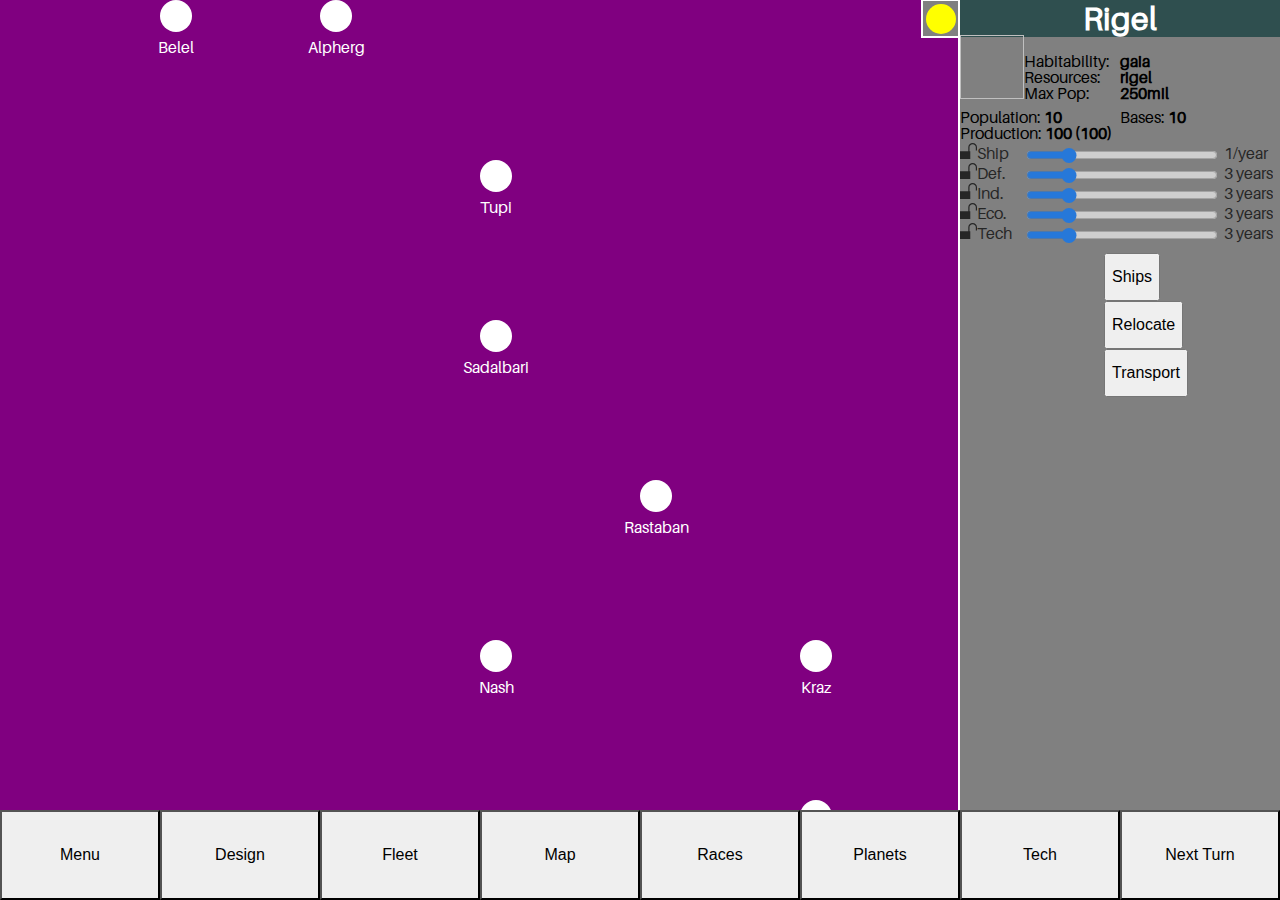
==== commit beca323a: "Refactored code. Significantly easier to follow now." ====
--- a/index.html
+++ b/index.html
@@ -5,48 +5,248 @@
     <meta http-equiv="X-UA-Compatible" content="IE=edge">
     <meta name="viewport" content="width=device-width, initial-scale=1.0">
         <title>Regent of Rigel</title>
-        <link rel="stylesheet" href="style.css">
-        <script type="text/javascript" src="script/gameLogic.js"></script>
+        <link rel="stylesheet" href="style/loadFirst.css">
+        <link rel="stylesheet" href="style/animations.css">
+        <link rel="stylesheet" href="style/starfield.css">
+        <link rel="stylesheet" href="style/menu.css">
+        <link rel="stylesheet" href="style/battlefield.css">
+        <script type="text/javascript" src="script/systemNames.js"></script>
     </head>
     <body>
         <rigel-game>
-            <rigel-global-settings max-planet-size="300" ship-path-width="20px">
+            <rigel-global-settings ship-path-width="20px" starfield-margin="20" starfield-edge="5px 5px" grid-spacing="10">
                 <rigel-technologies>
-                    <shields>
-                        <tech name="Shield Mk1"></tech>
-                    </shields>
-                    <weapons>
-
-                    </weapons>
-                    <propulsion>
-
-                    </propulsion>
-                    <ecology>
-
-                    </ecology>
-                    <computers>
-
-                    </computers>
-                    <construction>
-
-                    </construction>
+                    <tech-category name="shields">
+                        <tech tech-level="1" name="Deflector Shield Mk1" shield defense-bonus="1"></tech>
+                        <tech tech-level="4" name="Deflector Shield Mk2" shield defense-bonus="2"></tech>
+                        <tech tech-level="8" name="Personal Deflector Shield" ground-combat-shield="10"></tech>
+                        <tech tech-level="10" name="Deflector Shield Mk3" shield defense-bonus="3"></tech>
+                        <tech tech-level="12" name="Planetary Deflector Shield Mk5" planetary-shield="5"></tech>
+                        <tech tech-level="14" name="Deflector Shield Mk4" shield defense-bonus="4"></tech>
+                        <tech tech-level="16" name="Repulsor Beam" special repulsor-beam-effect="1" cost="550" size="100" power="200"></tech>
+                        <tech tech-level="20" name="Deflector Shield Mk5" shield defense-bonus="5"></tech>
+                        <tech tech-level="21" name="Personal Deflector Shield Mk20" ground-combat-shield="20"></tech>
+                        <tech tech-level="22" name="Planetary Deflector Shield Mk10" planetary-shield="10"></tech>
+                        <tech tech-level="24" name="Deflector Shield Mk6" shield defense-bonus="6"></tech>
+                        <tech tech-level="27" name="Cloaking Device" special cloaking-device cost="30 150 750 3750" size="5 25 120 600" power="10 50 250 1250"></tech>
+                        <tech tech-level="30" name="Deflector Shield Mk7" shield defense-bonus="7"></tech>
+                        <tech tech-level="31" name="Zyro Shield" special anti-missile-percent="75" cost="50 100 200 300" size="4 20 100 500" power="12 60 300 1500"></tech>
+                        <tech tech-level="32" name="Planetary Deflector Shield Mk15" planetary-shield="15"></tech>
+                        <tech tech-level="34" name="Deflector Shield Mk9" shield defense-bonus="9"></tech>
+                        <tech tech-level="37" name="Stasis Field" special banish-ship-turns="1" cost="2500" size="200" power="275"></tech>
+                        <tech tech-level="38" name="Personal Barrier Shield" ground-combat-shield="30"></tech>
+                        <tech tech-level="40" name="Deflector Shield Mk11" shield defense-bonus="11"></tech>
+                        <tech tech-level="42" name="Planetary Deflector Shield Mk20" planetary-shield="20"></tech>
+                        <tech tech-level="43" name="Black Hole Generator" special instant-death-percent-range="25 100" cost="2750" size="750" power="750"></tech>
+                        <tech tech-level="44" name="Deflector Shield Mk13" shield defense-bonus="13"></tech>
+                        <tech tech-level="46" name="Lightning Shield" special anti-missile-percent="100" cost="200 300 400 500" size="6 30 150 750" power="15 70 350 1750"></tech>
+                        <tech tech-level="50" name="Deflector Shield Mk15" shield defense-bonus="15"></tech>
+                    </tech-category>
+                    <tech-category name="weapons">
+                        <tech tech-level="1" name="Nuclear Bomb" bomb min-damage="3" max-damage="12" missile-ammo="10" cost="30" size="40" power="10"></tech>
+                        <tech tech-level="1" name="Laser" weapon min-damage="1" max-damage="4" cost="30" size="10" power="25"><sub-tech name="Heavy Laser" weapon min-damage="1" max-damage="7" range="2" cost="90" size="30" power="75"></sub-tech></tech>
+                        <tech tech-level="1" name="Nuclear Missile" missile min-damage="4" max-damage="4" range="6" missile-fuel="2" missile-speed="96" missile-ammo="2" cost="70" size="50" power="20"><sub-tech name="Nuclear Missile" missile min-damage="4" max-damage="4" range="4" missile-fuel="2" missile-speed="64" missile-ammo="5" cost="105" size="75" power="30"></sub-tech></tech>
+                        <tech tech-level="4" name="Hyper-V Rocket" missile min-damage="6" max-damage="6" range="7" missile-fuel="2" missile-speed="112" missile-ammo="2" cost="90" size="70" power="20"><sub-tech name="Hyper-V Rocket" missile min-damage="6" max-damage="6" range="5" missile-fuel="2" missile-speed="80" missile-ammo="5" cost="135" size="105" power="30"></sub-tech></tech>
+                        <tech tech-level="5" name="Gatling Laser" weapon min-damage="1" max-damage="4" multi-shot="4" cost="90" size="20" power="70"></tech>
+                        <tech tech-level="7" name="Neutron Pellet Gun" piercing min-damage="2" max-damage="5" cost="30" size="15" power="25"></tech>
+                        <tech tech-level="8" name="Hyper-X Rocket" missile min-damage="8" max-damage="8" range="7" missile-fuel="2" missile-speed="96" attack-bonus="1" missile-ammo="2" cost="120" size="100" power="20"><sub-tech name="Hyper-X Rocket" missile min-damage="8" max-damage="8" range="5" missile-fuel="2" missile-speed="80" attack-bonus="1" missile-ammo="5" cost="180" size="150" power="30"></sub-tech></tech>
+                        <tech tech-level="9" name="Fusion Bomb" bomb min-damage="5" max-damage="20" missile-ammo="10" cost="30" size="50" power="10"></tech>
+                        <tech tech-level="10" name="Ion Cannon" weapon min-damage="3" max-damage="8" cost="40" size="15" power="35"><sub-tech name="Heavy Ion Cannon" weapon min-damage="3" max-damage="15" range="2" cost="110" size="45" power="105"></sub-tech></tech>
+                        <tech tech-level="11" name="Scatter Pack V" missile min-damage="6" max-damage="6" range="7" missile-fuel="2" missile-speed="96" split-into-missiles="5" attack-bonus="1" missile-ammo="2" cost="180" size="115" power="50"><sub-tech name="Scatter Pack V" missile min-damage="6" max-damage="6" range="5" missile-fuel="2" missile-speed="80" split-into-missiles="5" attack-bonus="1" missile-ammo="5" cost="270" size="170" power="80"></sub-tech></tech>
+                        <tech tech-level="10" name="Death Spores" bomb bio-weapon min-damage="1" max-damage="1" missile-ammo="5" cost="100" size="100" power="10"></tech>
+                        <tech tech-level="13" name="Mass Driver" piercing min-damage="5" max-damage="8" cost="90" size="55" power="50"></tech>
+                        <tech tech-level="14" name="Merculite Missile" missile min-damage="10" max-damage="10" range="8" missile-fuel="2" missile-speed="128" attack-bonus="2" missile-ammo="2" cost="130" size="105" power="20"><sub-tech name="Merculite Missile" missile min-damage="10" max-damage="10" range="6" missile-fuel="2" missile-speed="96" attack-bonus="2" missile-ammo="5" cost="195" size="155" power="30"></sub-tech></tech>
+                        <tech tech-level="15" name="Neutron Blaster" weapon min-damage="3" max-damage="12" cost="60" size="20" power="60"></tech>
+                        <tech tech-level="15" name="Heavy Blast Cannon" weapon min-damage="3" max-damage="24" range="2" cost="180" size="60" power="180"></tech>
+                        <tech tech-level="16" name="Anti-Matter Bomb" bomb min-damage="10" max-damage="40" missile-ammo="10" cost="50" size="75" power="10"></tech>
+                        <tech tech-level="17" name="Graviton Beam" weapon min-damage="1" max-damage="15" cost="60" size="20" power="50"></tech>
+                        <tech tech-level="18" name="Stinger Missle" missile min-damage="15" max-damage="15" range="9" missile-fuel="2" missile-speed="144" attack-bonus="3" missile-ammo="2" cost="190" size="155" power="30"><sub-tech name="Stinger Missle" missile min-damage="15" max-damage="15" range="7" missile-fuel="2" missile-speed="112" attack-bonus="3" missile-ammo="5" cost="270" size="230" power="45"></sub-tech></tech>
+                        <tech tech-level="19" name="Hard Beam" piercing min-damage="8" max-damage="12" cost="120" size="50" power="100"></tech>
+                        <tech tech-level="20" name="Fusion Beam" weapon min-damage="4" max-damage="16" cost="70" size="20" power="75"><sub-tech name="Heavy Fusion Beam" weapon min-damage="4" max-damage="30" range="2" cost="210" size="60" power="225"></sub-tech></tech>
+                        <tech tech-level="22" name="Omega-V Bomb" bomb min-damage="20" max-damage="50" missile-ammo="10" cost="80" size="140" power="10"></tech>
+                        <tech tech-level="23" name="Anti-Matter Torpedo" missile min-damage="30" max-damage="30" range="8" missile-fuel="2" missile-speed="128" attack-bonus="4" torpedo-type="1" cost="300" size="75" power="300"></tech>
+                        <tech tech-level="25" name="Megabolt Cannon" weapon min-damage="2" max-damage="20" attack-bonus="3" cost="80" size="30" power="65"></tech>
+                        <tech tech-level="26" name="Phasor" weapon min-damage="5" max-damage="20" cost="90" size="20" power="90"><sub-tech name="Heavy Phasor" weapon min-damage="5" max-damage="40" range="2" cost="260" size="60" power="270"></sub-tech></tech>
+                        <tech tech-level="27" name="Scatter Pack VII" missile min-damage="10" max-damage="10" range="8" missile-fuel="2" missile-speed="128" split-into-missiles="7" attack-bonus="2" missile-ammo="2" cost="280" size="170" power="50"><sub-tech name="Scatter Pack VII" missile min-damage="10" max-damage="10" range="6" missile-fuel="2" missile-speed="96" split-into-missiles="7" attack-bonus="2" missile-ammo="5" cost="420" size="230" power="80"></sub-tech></tech>
+                        <tech tech-level="27" name="Doom Virus" bomb bio-weapon min-damage="2" max-damage="2" missile-ammo="5" cost="150" size="200" power="10"></tech>
+                        <tech tech-level="28" name="Auto Blaster" weapon min-damage="4" max-damage="16" multi-shot="3" cost="140" size="30" power="90"></tech>
+                        <tech tech-level="29" name="Pulson Missle" missile min-damage="20" max-damage="20" range="10" missile-fuel="2" attack-bonus="4" missile-ammo="2" cost="200" size="160" power="40"><sub-tech name="Pulson Missle" missile min-damage="20" max-damage="20" range="8" missile-fuel="2" missile-speed="128" attack-bonus="4" missile-ammo="5" cost="300" size="240" power="60"></sub-tech></tech>
+                        <tech tech-level="30" name="Tachyon Beam" weapon min-damage="1" max-damage="25" cost="90" size="30" power="70"></tech>
+                        <tech tech-level="32" name="Gauss Autocanon" piercing min-damage="7" max-damage="10" multi-shot="4" cost="280" size="105" power="105"></tech>
+                        <tech tech-level="33" name="Particle Beam" piercing min-damage="10" max-damage="20" cost="150" size="90" power="75"></tech>
+                        <tech tech-level="34" name="Hercular Missile" missile min-damage="25" max-damage="25" range="10" missile-fuel="2" attack-bonus="5" missile-ammo="2" cost="260" size="220" power="40"><sub-tech name="Hercular Missile" missile min-damage="25" max-damage="25" range="9" missile-fuel="2" missile-speed="144" attack-bonus="5" missile-ammo="5" cost="390" size="330" power="60"></sub-tech></tech>
+                        <tech tech-level="35" name="Plasma Cannon" weapon min-damage="6" max-damage="30" cost="120" size="30" power="100"></tech>
+                        <tech tech-level="37" name="Disruptor" weapon min-damage="10" max-damage="40" range="2" cost="210" size="70" power="160"></tech>
+                        <tech tech-level="38" name="Pulse Phasor" weapon min-damage="5" max-damage="20" multi-shot="3" cost="250" size="40" power="120"></tech>
+                        <tech tech-level="39" name="Neutronium Bomb" bomb min-damage="40" max-damage="70" missile-ammo="10" cost="90" size="200" power="10"></tech>
+                        <tech tech-level="40" name="Bio Terminator" bomb bio-weapon min-damage="3" max-damage="3" missile-ammo="5" cost="200" size="300" power="10"></tech>
+                        <tech tech-level="40" name="Hellfire Torpedo" weapon min-damage="25" max-damage="25" range="10" attack-bonus="6" torpedo-type="2" damage-mult="4" cost="500" size="150" power="350"></tech>
+                        <tech tech-level="41" name="Zeon Missile" missile min-damage="30" max-damage="30" range="9" missile-fuel="2" attack-bonus="6" missile-ammo="2" cost="300" size="250" power="50"><sub-tech name="Zeon Missile" missile min-damage="30" max-damage="30" range="7" missile-fuel="2" attack-bonus="6" missile-ammo="5" cost="450" size="375" power="75"></sub-tech></tech>
+                        <tech tech-level="43" name="Proton Torpedo" weapon min-damage="75" max-damage="75" range="10" attack-bonus="6" torpedo-type="3" cost="500" size="100" power="400"></tech>
+                        <tech tech-level="44" name="Scatter Pack X" missile min-damage="15" max-damage="15" range="10" missile-fuel="2" missile-speed="144" split-into-missiles="10" attack-bonus="3" missile-ammo="2" cost="300" size="250" power="50"><sub-tech name="Scatter Pack X" missile min-damage="15" max-damage="15" range="10" missile-fuel="2" missile-speed="112" split-into-missiles="10" attack-bonus="3" missile-ammo="5" cost="450" size="420" power="80"></sub-tech></tech>
+                        <tech tech-level="45" name="Tri-Focus Plasma" weapon min-damage="20" max-damage="50" cost="250" size="70" power="180"></tech>
+                        <tech tech-level="46" name="Stellar Converter" weapon min-damage="10" max-damage="35" range="3" damage-mult="4" cost="500" size="200" power="300"></tech>
+                        <tech tech-level="48" name="Mauler Device" weapon min-damage="20" max-damage="100" cost="550" size="150" power="300"></tech>
+                        <tech tech-level="50" name="Plasma Torpedo" weapon min-damage="150" max-damage="150" range="10" attack-bonus="7" damage-reduction-per-space="15" torpedo-type="4" cost="600" size="150" power="450"></tech>
+                        <tech tech-level="101" name="Crystal Ray" not-in-tree min-damage="100" max-damage="300" range="3" missile-fuel="3" damage-mult="4" cost="600" size="200" power="400"></tech>
+                        <tech tech-level="36" name="Death Ray" not-in-tree min-damage="200" max-damage="1000" missile-fuel="4" cost="1000" size="2000" power="2000"></tech>
+                        <tech tech-level="101" name="Ameoba Stream" not-in-tree missile min-damage="250" max-damage="1000" range="3" missile-fuel="2" missile-speed="70" cost="600" size="200" power="400"></tech>
+                    </tech-category>
+                    <tech-category name="propulsion">
+                        <tech tech-level="1" name="Retro Engines" engine travel-speed="1" transport-speed="1" max-movement-speed="1" power="10" size="10" cost="20"><sub-tech name="Basic Fuel Cells" max-travel-distance="3"></sub-tech></tech>
+                        <tech tech-level="2" name="Hydrogen Fuel Cells" max-travel-distance="4"></tech>
+                        <tech tech-level="5" name="Deuterium Fuel Cells" max-travel-distance="5"></tech>
+                        <tech tech-level="6" name="Nuclear Engines" engine travel-speed="2" max-movement-speed="2" power="20" size="18" cost="40"></tech>
+                        <tech tech-level="9" name="Irridium Fuel Cells" max-travel-distance="6"></tech>
+                        <tech tech-level="10" name="Inertial Stabilizer" special defense-bonus="2" movement-speed-bonus="1" cost="20 75 500 2700" size="4 20 100 500" power="8 40 200 1000"></tech>
+                        <tech tech-level="12" name="Sub Light Drives" engine travel-speed="3" transport-speed="2" max-movement-speed="2" power="30" size="26" cost="60"></tech>
+                        <tech tech-level="14" name="Dotomite Crystals" max-travel-distance="7"></tech>
+                        <tech tech-level="16" name="Energy Pulsar" special pulse-attack-damage-min="5" cost="750" size="150" power="250"></tech>
+                        <tech tech-level="18" name="Fusion Drives" engine travel-speed="4" transport-speed="3" max-movement-speed="3" power="40" size="33" cost="80"></tech>
+                        <tech tech-level="19" name="Uridium Fuel Cells" max-travel-distance="8"></tech>
+                        <tech tech-level="20" name="Warp Dissipator" special target-speed-reduction-min="0" target-speed-reduction-max="1" cost="650" size="100" power="300"></tech>
+                        <tech tech-level="23" name="Reajax II Fuel Cells" max-travel-distance="9"></tech>
+                        <tech tech-level="24" name="Impulse Drives" engine travel-speed="5" transport-speed="4" max-movement-speed="3" power="50" size="36" cost="100"></tech>
+                        <tech tech-level="27" name="Intergalactic Star Gates" star-gate></tech>
+                        <tech tech-level="29" name="Trilithium Crystals" max-travel-distance="10"></tech>
+                        <tech tech-level="30" name="Ion Drives" engine travel-speed="6" transport-speed="5" max-movement-speed="4" power="60" size="40" cost="120"></tech>
+                        <tech tech-level="34" name="High Energy Focus" special weapon-range-bonus="3" cost="30 135 625 3500" size="35 100 150 500" power="65 200 350 1000"></tech>
+                        <tech tech-level="36" name="Anti-matter Drives" engine travel-speed="7" transport-speed="6" max-movement-speed="4" power="70" size="44" cost="140"></tech>
+                        <tech tech-level="38" name="Sub Space Teleporter" special teleporter cost="25 100 450 2250" size="4 20 100 500" power="16 80 400 2000"></tech>
+                        <tech tech-level="40" name="Ionic Pulsar" special pulse-attack-damage-min="10" cost="1500" size="400" power="750"></tech>
+                        <tech tech-level="41" name="Thorium Cells" max-travel-distance="Infinity"></tech>
+                        <tech tech-level="42" name="Inter-phased Drives" engine travel-speed="8" transport-speed="7" max-movement-speed="5" power="80" size="47" cost="160"></tech>
+                        <tech tech-level="43" name="Sub Space Interdictor" block-teleporters></tech>
+                        <tech tech-level="45" name="Combat Teleporters" ground-combat-teleporter-percent="50"></tech>
+                        <tech tech-level="46" name="Innertial Nullifier" special defense-bonus="4" movement-speed-bonus="2" cost="60 200 1500 5000" size="6 30 150 750" power="12 60 300 1500"></tech>
+                        <tech tech-level="48" name="Hyper Drives" engine travel-speed="9" transport-speed="8" max-movement-speed="5" power="90" size="50" cost="180"></tech>
+                        <tech tech-level="50" name="Displacement Device" special dodge-attack-percent="33" cost="30 150 300 2750" size="10 50 225 1250" power="10 50 225 1250"></tech>
+                    </tech-category>
+                    <tech-category name="ecology">
+                        <tech tech-level="1" name="Ecological Restoration" ecological-recovery="2"><sub-tech name="Colony Base" special min-habitat="Minimal" cost="3500" size="700" power="0"></sub-tech></tech>
+                        <tech tech-level="2" name="Terraforming +10" terraform-level="10" cost="50"></tech>
+                        <tech tech-level="3" name="Controlled Barren Environment"><sub-tech name="Barren Colony Base" special min-habitat="Barren" cost="3750" size="700" power="0"></sub-tech></tech>
+                        <tech tech-level="5" name="Improved Ecological Restoration" ecological-recovery="3"></tech>
+                        <tech tech-level="6" name="Controlled Tundra Environment"><sub-tech name="Tundra Colony Base" special min-habitat="Tundra" cost="4000" size="700" power="0"></sub-tech></tech>
+                        <tech tech-level="8" name="Terraforming +20" terraforming-level="20" cost="200"></tech>
+                        <tech tech-level="9" name="Controlled Dead Environment"><sub-tech name="Dead Colony Base" special min-habitat="Dead" cost="4250" size="700" power="0"></sub-tech></tech>
+                        <tech tech-level="10" name="Death Spores" bomb bio-weapon min-damage="1" ammo-bonus="-5"></tech>
+                        <tech tech-level="12" name="Controlled Inferno Environment"><sub-tech name="Inferno Colony Base" special min-habitat="Inferno" cost="4500" size="700" power="0"></sub-tech></tech>
+                        <tech tech-level="13" name="Enhanced Ecological Restoration" ecological-recovery="5"></tech>
+                        <tech tech-level="14" name="Terraforming +30" terraform-level="30" cost="150"></tech>
+                        <tech tech-level="15" name="Controlled Toxic Environment"><sub-tech name="Toxic Colony Base" special min-habitat="Toxic"cost="4750" size="700" power="0"></sub-tech></tech>
+                        <tech tech-level="16" name="Soil Enrichment" improve-environment-from="normal" improve-environment-to="Fertile" increase-planet-size-percent="25" cost="150"></tech>
+                        <tech tech-level="17" name="Bio Toxin Antidote" innoculate="1"></tech>
+                        <tech tech-level="18" name="Controlled Radiated Environment"><sub-tech name="Radiated Colony Base" special min-habitat="Radiated" cost="5000" size="700" power="0"></sub-tech></tech>
+                        <tech tech-level="20" name="Terraforming +40" terraforming-level="40" cost="200"></tech>
+                        <tech tech-level="21" name="Cloning" population-cost="10"></tech>
+                        <tech tech-level="22" name="Atmospheric Terraforming" improve-environment-from="hostile" improve-environment-to="Minimal" cost="150"></tech>
+                        <tech tech-level="24" name="Advanced Ecological Restoration" ecological-recovery="10"></tech>
+                        <tech tech-level="26" name="Terraforming +50" terraforming-level="50" cost="250"></tech>
+                        <tech tech-level="27" name="Doom Virus" bomb bio-weapon-min-damage="2" ammo-bonus="-5"></tech>
+                        <tech tech-level="30" name="Advanced Soil Enrichment" improve-environment-from="Fertile normal" improve-environment-to="Paradise" planet-size-mult="1.5"></tech>
+                        <tech tech-level="32" name="Terraforming +60" terraforming-level="60" cost="300"></tech>
+                        <tech tech-level="34" name="Complete Ecological Restoration" ecological-recovery="20"></tech>
+                        <tech tech-level="36" name="Universal Antidote" innoculate="2"></tech>
+                        <tech tech-level="38" name="Terraforming +80" terraforming-level="80" cost="400"></tech>
+                        <tech tech-level="40" name="Bio Terminator" bomb bio-weapon-min-damage="3" ammo-bonus="-5"></tech>
+                        <tech tech-level="42" name="Advanced Cloning" population-cost="5"></tech>
+                        <tech tech-level="44" name="Terraforming +100" terraforming-level="100" cost="500"></tech>
+                        <tech tech-level="50" name="Complete Terraforming" terraforming-level="120" cost="600"></tech>
+                    </tech-category>
+                    <tech-category name="computers">
+                        <tech tech-level="1" name="Robotics Controls 2" factories-per-pop="2"></tech>
+                        <tech tech-level="1" name="Battle Computer Mk1" computer attack-bonus="1" power="5 10 20 100" size="5 10 20 100" cost="40 200 1000 5000"></tech>
+                        <tech tech-level="1" name="Battle Scanner" special scan initiative-bonus="3" attack-bonus="1" cost="300" size="50" power="50"></tech>
+                        <tech tech-level="2" name="ECM Jammer Mk1" ecm defense-bonus="1"></tech>
+                        <tech tech-level="4" name="Deep Space Scanner" ship-detection-range-from-colonies="5" ship-detection-range-from-ships="1"></tech>
+                        <tech tech-level="5" name="Battle Computer Mk2" computer attack-bonus="2" power="7 15 30 150" size="7 15 30 150" cost="50 240 1200 6000"></tech>
+                        <tech tech-level="7" name="ECM Jammer Mk2" ecm defense-bonus="2"></tech>
+                        <tech tech-level="8" name="Improved Robotic Controls 3" factories-per-pop="3"></tech>
+                        <tech tech-level="10" name="Battle Computer Mk3" computer attack-bonus="3" power="10 20 40 200" size="10 20 40 200" cost="60 280 1400 7000"></tech>
+                        <tech tech-level="12" name="ECM Jammer Mk3" ecm defense-bonus="3"></tech>
+                        <tech tech-level="13" name="Improved Space Scanner" detect-ship-destination detect-ship-ETA ship-detection-range-from-colonies="7" ship-detection-range-from-ships="2"></tech>
+                        <tech tech-level="15" name="Battle Computer Mk4" computer attack-bonus="4" power="12 25 50 250" size="12 25 50 250" cost="70 320 1600 8000"></tech>
+                        <tech tech-level="17" name="ECM Jammer Mk4" ecm defense-bonus="4"></tech>
+                        <tech tech-level="18" name="Improved Robotic Controls 4" factories-per-pop="4"></tech>
+                        <tech tech-level="20" name="Battle Computer Mk5" computer attack-bonus="5" power="15 30 60 300" size="15 30 60 300" cost="80 360 1800 9000"></tech>
+                        <tech tech-level="22" name="ECM Jammer Mk5" ecm defense-bonus="5"></tech>
+                        <tech tech-level="23" name="Advanced Space Scanner" detect-ship-destination detect-ship-ETA ship-detection-range-from-colonies="9" ship-detection-range-from-ships="3" scan-planets-range-from-colonies="9"></tech>
+                        <tech tech-level="25" name="Battle Computer Mk6" computer attack-bonus="6" power="17 35 70 350" size="17 35 70 350" cost="90 400 2000 10000"></tech>
+                        <tech tech-level="27" name="ECM Jammer Mk6" ecm defense-bonus="6"></tech>
+                        <tech tech-level="28" name="Improved Robotic Controls 5" factories-per-pop="5"></tech>
+                        <tech tech-level="30" name="Battle Computer Mk7" computer attack-bonus="7" power="20 40 80 400" size="20 40 80 400" cost="100 440 2200 11000"></tech>
+                        <tech tech-level="32" name="ECM Jammer Mk7" ecm defense-bonus="7"></tech>
+                        <tech tech-level="34" name="Hyperspace Communications" communicate-with-fleets-in-transit></tech>
+                        <tech tech-level="35" name="Battle Computer Mk8" computer attack-bonus="8" power="22 45 90 450" size="22 45 90 450" cost="110 480 2400 12000"></tech>
+                        <tech tech-level="37" name="ECM Jammer Mk8" ecm defense-bonus="8"></tech>
+                        <tech tech-level="38" name="Improved Robotic Controls 6" factories-per-pop="6"></tech>
+                        <tech tech-level="40" name="Battle Computer Mk9" computer attack-bonus="9" power="25 50 100 500" size="25 50 100 500" cost="120 520 2600 13000"></tech>
+                        <tech tech-level="42" name="ECM Jammer Mk9" ecm defense-bonus="9"></tech>
+                        <tech tech-level="45" name="Battle Computer Mk10" computer attack-bonus="10" power="27 55 110 550" size="27 55 110 550" cost="130 560 2800 14000"></tech>
+                        <tech tech-level="46" name="Oracle Interface" special give-piercing-to-weapon-type="weapon" cost="30 150 600 2750" size="8 40 200 1000" power="12 60 300 1500"></tech>
+                        <tech tech-level="47" name="ECM Jammer Mk10" ecm defense-bonus="10"></tech>
+                        <tech tech-level="48" name="Improved Robotic Controls 7" factories-per-pop="7"></tech>
+                        <tech tech-level="49" name="Technology Nullifier" special reduce-enemy-attack-min="2" reduce-enemy-attack-max="6" cost="3000" size="1000" ></tech>
+                        <tech tech-level="50" name="Battle Computer Mk11" computer attack-bonus="11" power="30 60 120 600" size="30 60 120 600" cost="140 600 3000 15000"></tech>
+                    </tech-category>
+                    <tech-category name="construction">
+                        <tech tech-level="1" name="Reserve Fuel Tanks" max-travel-distance-bonus="3" power="20 100 500 2500" size="20 100 500 2500" cost="0"><sub-tech name="Titanium" armour-plating cost="0" space="0" armour-base="100" ground-combat-material="0"></sub-tech><sub-tech name="Titanium 2" armour-plating cost="20 100 500 2500" space="20 80 400 2000" armour-base="150"></sub-tech></tech>
+                        <tech tech-level="3" name="Industrial Tech 9" factory-cost="9"></tech>
+                        <tech tech-level="5" name="Reduced Industrial Waste 80%" factory-polution-mult="0.8"></tech>
+                        <tech tech-level="8" name="Industrial Tech 8" factory-cost="8"></tech>
+                        <tech tech-level="10" name="Duralloy Armor"><sub-tech name="Duralloy" armour-plating cost="20 100 600 3000" space="2 10 60 300" armour-base="150" ground-combat-material="5"></sub-tech><sub-tech name="Duralloy 2" armour-plating cost="30 150 900 4500" space="25 85 425 2100" armour-base="225"></sub-tech></tech>
+                        <tech tech-level="11" name="Battle Suits" ground-combat-armour="10"></tech>
+                        <tech tech-level="13" name="Industrial Tech 7" factory-cost="7"></tech>
+                        <tech tech-level="14" name="Automated Repair Unit" special regen-health-percent="15" apply-regen-only-to-first-ship-in-stack cost="2 8 50 300" size="3 15 100 600" power="3 10 50 300"></tech>
+                        <tech tech-level="15" name="Reduced Industrial Waste 60%" factory-polution-mult="0.6"></tech>
+                        <tech tech-level="17" name="Zortium Armor"><sub-tech name="Zortium" armour-plating cost="40 200 1000 5000" space="4 20 100 500" armour-base="200" ground-combat-material="10"></sub-tech><sub-tech name="Zortium 2" armour-plating cost="60 300 1500 7500" space="30 100 500 2500" armour-base="300"></sub-tech></tech>
+                        <tech tech-level="18" name="Industrial Tech 6" factory-cost="6"></tech>
+                        <tech tech-level="23" name="Industrial Tech 5" factory-cost="5"></tech>
+                        <tech tech-level="24" name="Armoured Exoskeleton" ground-combat-armour="20"></tech>
+                        <tech tech-level="25" name="Reduced Industrial Waste 40%" factory-polution-mult="0.4"></tech>
+                        <tech tech-level="26" name="Andrium Armor"><sub-tech name="Andrium" armour-plating cost="60 300 1500 7500" space="6 30 150 750" armour-base="250" ground-combat-material="15"></sub-tech><sub-tech name="Andrium 2" armour-plating cost="90 450 2250 11250" space="35 115 575 2875" armour-base="375"></sub-tech></tech>
+                        <tech tech-level="28" name="Industrial Tech 4" factory-cost="4"></tech>
+                        <tech tech-level="33" name="Industrial Tech 3" factory-cost="3"></tech>
+                        <tech tech-level="34" name="Tritanium Armor"><sub-tech name="Tritanium" armour-plating cost="80 400 2000 10000" space="8 40 200 1000" armour-base="300" ground-combat-material="20"></sub-tech><sub-tech name="Tritanium 2" armour-plating cost="120 600 3000 15000" space="40 130 650 3250" armour-base="450"></sub-tech></tech>
+                        <tech tech-level="35" name="Reduced Industrial Waste 20%" factory-polution-mult="0.2"></tech>
+                        <tech tech-level="36" name="Advanced Damage Control System" special regen-health-percent="30" apply-regen-only-to-first-ship-in-stack cost="40 200 1000 5000" size="9 45 300 1800" power="9 30 150 450"></tech>
+                        <tech tech-level="38" name="Industrial Tech 2" factory-cost="2"></tech>
+                        <tech tech-level="40" name="Powered Armour" ground-combat-armour="30"></tech>
+                        <tech tech-level="42" name="Adamantium Armor"><sub-tech name="Adamantium" armour-plating cost="100 500 2500 12500" space="10 50 250 1250" armour-base="350" ground-combat-material="25"></sub-tech><sub-tech name="Adamantium 2" armour-plating cost="150 750 3750 18750" space="45 150 750 3750" armour-base="525"></sub-tech></tech>
+                        <tech tech-level="45" name="Industrial Waste Elimination" factory-polution-mult="0"></tech>
+                        <tech tech-level="50" name="Neutronium Armor"><sub-tech name="Neutronium" armour-plating cost="120 600 3000 15000" space="12 60 300 1500" armour-base="400" ground-combat-material="30"></sub-tech><sub-tech name="Neutronium 2" armour-plating cost="180 900 4500 25000" space="50 175 875 4375" armour-base="600"></sub-tech></tech>
+                     </tech-category>
                 </rigel-technologies>
+                <rigel-species>
+                    <species name="humans"></species>
+                    <species name="robobots"></species>
+                    <species name="cats"></species>
+                </rigel-species>
             </rigel-global-settings>
             <rigel-races>
                 <race raceID="0" raceName="guardian">
                     <ship-spec shipID="0" name="Guardian" size="behemoth" shape="guardian" computer="10" shield="10" ecm="10" armour="10" engine="10" manoeuvre="4" weapons="0 0 0" specials="0 0"></ship-spec>
                 </race>
                 <race raceID="1" raceName="human" class="player">
+                    <tech-tree>
+                        <research-category name="shields" technologies="0 1 3 4 5 7 9" unlocked="0" researching="1" progress="135"></research-category>
+                        <research-category name="weapons" technologies="0 1 3 4 5 7 9" unlocked="0 1" researching="1" progress="135"></research-category>
+                        <research-category name="propulsion" technologies="0 1 3 4 5 7 9" unlocked="0 3" researching="1" progress="135"></research-category>
+                        <research-category name="ecology" technologies="0 1 3 4 5 7 9" unlocked="0" researching="1" progress="135"></research-category>
+                        <research-category name="computers" technologies="0 1 3 4 5 7 9" unlocked="0 5" researching="1" progress="135"></research-category>
+                        <research-category name="construction" technologies="0 1 3 4 5 7 9" unlocked="0" researching="1" progress="135"></research-category>
+                    </tech-tree>
                     <ship-spec shipID="0" name="Colony Ship" size="cruiser" shape="shape1" computer="0" shield="0" ecm="0" armour="0" engine="1" manoeuvre="1" weapons="0 0 0" specials="0 0"></ship-spec>
                     <ship-spec shipID="1" name="TechnoSploder" size="cruiser" shape="shape2" computer="0" shield="0" ecm="0" armour="0" engine="1" manoeuvre="1" weapons="0 0 0" specials="0 0"></ship-spec>
                     <ship-spec shipID="2" name="Exploderiser" size="cruiser" shape="shape3" computer="0" shield="0" ecm="0" armour="0" engine="1" manoeuvre="1" weapons="0 0 0" specials="0 0"></ship-spec>
                 </race>
             </rigel-races>
             <rigel-fleets>
-                <fleet fleetID="0" owner="guardian"><ship type="0" count="1"></ship></fleet>
-                <fleet fleetID="1" owner="humans"><ship type="0" count="20"></ship></fleet>
+                <fleet fleetID="0" owner="guardian"><ship shipID="0" count="1"></ship></fleet>
+                <fleet fleetID="1" owner="humans"><ship shipID="0" count="20"></ship></fleet>
             </rigel-fleets>
-            <rigel-starfield style="left: -20rem; top: -20rem; width: 160rem; height: 160rem;">
+            <rigel-starfield margin="20" edge="5px 5px" style="left: -20rem; top: -20rem; width: 160rem; height: 160rem;">
                 <rigel-starsystem name="Axólotl" x="9" y="10" fleetid="none" classification="blue" habitability="Desert" max-population="95" population="0" resource-level="Normal" missile-bases="0" production="100" production-locks="0 0 0 0 0" production-levels="20 20 20 20 20" owner="none" ship-production="0" ship-focus="0" style="left: 110rem; top: 120rem;"></rigel-starsystem>
                 <rigel-starsystem name="Asellus Tertius" x="5" y="10" fleetid="none" classification="red" habitability="Barren" max-population="50" population="0" resource-level="Normal" missile-bases="0" production="100" production-locks="0 0 0 0 0" production-levels="20 20 20 20 20" owner="none" ship-production="0" ship-focus="0" style="left: 70rem; top: 120rem;"></rigel-starsystem>
                 <rigel-starsystem name="Kornephoros" x="5" y="5" fleetid="none" classification="blue" habitability="Steppe" max-population="95" population="0" resource-level="Normal" missile-bases="0" production="100" production-locks="0 0 0 0 0" production-levels="20 20 20 20 20" owner="none" ship-production="0" ship-focus="0" style="left: 70rem; top: 70rem;"></rigel-starsystem>
@@ -92,21 +292,38 @@
                         <div class="ecology"><label><icon class="unlocked"></icon>Eco.</label><input type="range" min="0" max="100" value="20" step="5"><label class="output">3 years</label></div>
                         <div class="technology"><label><icon class="unlocked"></icon>Tech</label><input type="range" min="0" max="100" value="20" step="5"><label class="output">3 years</label></div>
                     </div>
-                
-                    </div>
-                    <div class="planet-actions">
-                        <ship-selection index="0" count="0" shipsPerDay="0.1">
-                            <ship-carousel focus="0">
-                                
-                            </ship-carousel>
-                        </ship-selection>
-                        <div class="buttons">
-                            <button class="ship-design">Ships</button>
-                            <button class="relocation">Relocate</button>
-                            <button class="transport">Transport</button>
-                        </div>
+                </div>
+                <div class="planet-actions">
+                    <ship-selection index="0" count="0" shipsPerDay="0.1">
+                        <ship-carousel focus="0">
+                            
+                        </ship-carousel>
+                    </ship-selection>
+                    <div class="buttons">
+                        <button class="ship-design">Ships</button>
+                        <button class="relocation">Relocate</button>
+                        <button class="transport">Transport</button>
                     </div>
                 </div>
+            </div>
+            <ship-design-screen class="hidden">
+
+            </ship-design-screen>
+            <rigel-fleet-menu class="hidden">
+
+            </rigel-fleet-menu>
+            <rigel-map-screen class="hidden">
+
+            </rigel-map-screen>
+            <rigel-races-screen class="hidden">
+
+            </rigel-races-screen>
+            <rigel-planet-screen class="hidden">
+
+            </rigel-planet-screen>
+            <rigel-tech-screen class="hidden">
+
+            </rigel-tech-screen>
             <button-bar>
                 <input type="button" class="menu-button" value="Menu">
                 <input type="button" class="design-button" value="Design">
@@ -117,10 +334,10 @@
                 <input type="button" class="tech-button" value="Tech">
                 <input type="button" class="next-turn-button" value="Next Turn">
             </button-bar>
-            <rigel-battlefield planet-name="Test1" grid-width="10" grid-height="7" defending-fleet="0" attacking-fleet="1">
-                <ship-display class="right" x="0" y="0" owner="human" type="0" health="10" size="behemoth" shape="guardian" count="10"></ship-display>
+            <rigel-battlefield planet-name="Rigel" grid-width="10" grid-height="7" defending-fleet="0" attacking-fleet="1">
+                <ship-display class="right" x="0" y="0" owner="human" shipID="0" damage="0 " max-health="10" size="behemoth" shape="guardian" count="10"></ship-display>
             </rigel-battlefield>
-            <rigel-menu class="pause-menu hidden">
+            <rigel-menu class="pause hidden">
                 <input type="button" value="Continue"></input>
                 <input type="button" value="New Game"></input>
                 <input type="button" value="Save Game"></input>
@@ -143,4 +360,5 @@
             </rigel-menu>
         </rigel-game>
     </body>
+    <script type="text/javascript" src="script/gameLogic.js"></script>
 </html>--- a/style/loadFirst.css
+++ b/style/loadFirst.css
@@ -0,0 +1,20 @@
+@font-face {
+    font-family: 'AileronRegular';
+    src: url('/media/fonts/Aileron-Regular.otf');
+}
+
+rigel-game {
+    --guardian-shape:  polygon(5% 5%, 70% 5%, 80% 25%, 75% 20%, 70% 15%, 40% 15%, 30% 25%, 35% 32%, 45% 30%, 60% 25%, 60% 30%, 65% 25%, 70% 25%, 75% 30%, 65% 30%, 60% 45%, 65% 40%, 70% 40%, 75% 45%, 75% 55%, 70% 60%, 65% 60%, 60% 55%, 65% 70%, 75% 70%, 70% 75%, 65% 75%, 60% 70%, 60% 75%, 45% 70%, 35% 68%, 30% 75%, 40% 85%, 70% 85%, 75% 80%, 80% 75%, 70% 95%, 5% 95%, 2.5% 90%, 5% 85%, 15% 85%, 0% 50%, 15% 15%, 5% 15%, 2.5% 10%);
+    --starship-shape1: polygon(5% 5%, 50% 50%, 5% 95%, 70% 80%, 100% 50%, 70% 20%);
+    --starship-shape2: polygon(5% 5%, 20% 50%, 5% 95%, 70% 80%, 60% 70%, 100% 50%, 60% 30%, 70% 20%);
+    --starship-shape3: polygon(5% 5%, 20% 50%, 5% 95%, 25% 95%, 70% 80%, 100% 50%, 70% 20%, 25% 5%);
+    
+    font-family: 'AileronRegular';
+    position: fixed;
+    overflow-x: hidden;
+    overflow-y: hidden;
+    left: 0px;
+    top: 0px;
+    width: 100vw;
+    height: 100vh;
+}
--- a/style/animations.css
+++ b/style/animations.css
@@ -0,0 +1,47 @@
+@keyframes planet-details-reveal {
+    0% {left: 100vw}
+    100% {left:calc(100vw - 300px)}
+}
+
+@keyframes planet-details-hiding {
+    0% {left: calc(100vw - 300px);}
+    100% {left: 100vw;}
+}
+
+/* For ship movement in battle */
+@keyframes no-move {
+    0% {left: 0%; top: 0%}
+    100% {left: 0%; top: 0%}
+}
+@keyframes move-bottom-right {
+    0% {left: 0%; top: 0%}
+    100% {left: 100%; top:100%}
+}
+@keyframes move-bottom-left {
+    0% {left: 0%; top: 0%}
+    100% {left: -100%; top:100%}
+}
+@keyframes move-top-right {
+    0% {left: 0%; top: 0%}
+    100% {left: 100%; top:-100%}
+}
+@keyframes move-top-left {
+    0% {left: 0%; top: 0%}
+    100% {left: -100%; top:-100%}
+}
+@keyframes move-right {
+    0% {left: 0%}
+    100% {left: 100%}
+}
+@keyframes move-left {
+    0% {left: 0%}
+    100% {left: -100%}
+}
+@keyframes move-bottom {
+    0% {top: 0%}
+    100% {top: 100%}
+}
+@keyframes move-top {
+    0% {top: 0%}
+    100% {top: -100%}
+}--- a/style/starfield.css
+++ b/style/starfield.css
@@ -0,0 +1,306 @@
+rigel-starfield {
+    position: absolute;
+    clip-path: fill-box;
+    left: 0px;
+    top: 0px;
+    width: 100rem;
+    height: 100rem;
+    background-color: purple;
+}
+
+rigel-starsystem {
+    position: absolute;
+    color:white;
+    background-color: white;
+    border-radius: 100%;
+    width: 2rem;
+    height: 2rem;
+}
+
+rigel-starsystem::after {
+    position: absolute;
+    white-space: nowrap;
+    top: 100%;
+    left: 50%;
+    transform: translate(-50%, 5px);
+    content: attr(name);
+}
+
+rigel-starsystem.selected::before {
+    position:absolute;
+    content: url(/media/icons/world-brackets.svg);
+    left: 50%;
+    top: 50%;
+    transform: translate(-50%, -45%);
+}
+
+.planet-details {
+    position: relative;
+    overflow-y: visible;
+    animation-name: planet-details-reveal;
+    animation-duration: 1s;
+    left: calc(100vw - 20rem);
+    width: 20rem;
+    height: 90vh;
+    background-color: grey;
+    outline: white solid 2px;
+}
+
+.planet-details.hidden {
+    display: block;
+    animation-name: planet-details-hiding;
+    animation-duration: 1s;
+    left: calc(100vw + 2px);
+}
+
+.planet-details > .planet-name {
+    position: absolute;
+    text-align: center;
+    top: -22px;
+    width: 100%;
+    background-color: darkslategrey;
+    color: white;
+}
+
+.planet-details > .toggle-details {
+    position: relative;
+    background-color: grey;
+    outline: white solid 2px;
+    color: white;
+    width: 35px;
+    height: 35px;
+    font-size: 64px;
+    left: -37px;
+    top: 1px;
+}
+
+.toggle-details-symbol {
+    position: absolute;
+    top: 50%;
+    left: 50%;
+    transform: translate(-50%, -50%);
+    background-color: yellow;
+    border-radius: 100%;
+    width: 30px;
+    height: 30px;
+}
+
+icon.unlocked {
+    height: 1rem;
+    content: url(/media/icons/AJ_Padlock_Silhouette_2.svg);
+}
+
+icon.locked {
+    height: 1rem;
+    content: url(/media/icons/AJ_Padlock_Silhouette.svg);
+}
+
+.planet-details .planet-summary {
+    position: relative;
+}
+
+.planet-details .planet-summary>img {
+    position: absolute;
+    width: 4rem;
+    height: 4rem;
+}
+
+.planet-details .planet-summary .resource {
+    position: absolute;
+    left: 6rem;
+    top: 0rem;
+    width: 14rem;
+}
+
+.planet-details .planet-summary .max-population::after {
+    content: "mil"
+}
+
+.planet-details .planet-summary>.line1 {
+    position:absolute;
+    left: 4rem;
+    top: 1rem;
+}
+.planet-details .planet-summary>.line2 {
+    position:absolute;
+    left: 4rem;
+    top: 2rem;
+}
+.planet-details .planet-summary>.line3 {
+    position:absolute;
+    left: 4rem;
+    top: 3rem;
+}
+
+.planet-details .planet-resources {
+    position: relative;
+    top: 4.5rem;
+}
+.planet-resources .production {
+    position:absolute;
+    top: 1rem;
+    width: 100%;
+}
+.planet-resources>label {
+    position:absolute;
+}
+.planet-resources .production>div {
+    position: relative;
+    opacity: 0.7;
+    transition: opacity 0.2s;
+}
+
+.planet-resources .production>div:hover {
+    opacity: 1;
+}
+
+.planet-resources .production>div>label {
+    width: 4rem;
+}
+.planet-resources .production>div>label.output {
+    position: absolute;
+    left: calc(100% - 3.5rem);
+}
+
+.planet-resources input[type="range"] {
+    position: absolute;
+    /* appearance: none; */
+    width: calc(100% - 8rem);
+    top: 50%;
+    left: calc(4rem);
+    transform: translate(0%, -50%);
+    height: 25px;
+    outline: none;
+}
+
+.planet-resources .population {
+    position: absolute;
+    width: 50%;
+    height: fit-content;
+    top: 0px;
+    left: 0%;
+}
+
+.planet-resources .missile-bases {
+    position: absolute;
+    width: 50%;
+    height: fit-content;
+    top: 0px;
+    left: 50%;
+}
+
+.planet-details .planet-actions {
+    position: absolute;
+    width: 100%;
+    top: calc(125px + 8rem);
+}
+.planet-actions button {
+    position: absolute;
+    left: 9rem;
+    height: 3rem;
+    font-size: 1rem;
+}
+.planet-actions button:nth-child(2) {
+    top: 3rem;
+}
+.planet-actions button:nth-child(3) {
+    top: 6rem;
+}
+
+ship-selection {
+    position: absolute;
+    width: 9rem;
+    height: 9rem;
+    text-align: center;
+    overflow: hidden;
+}
+  
+ship-carousel {
+    display: flex;
+    overflow-x: auto;
+    scroll-snap-type: x mandatory;
+    scroll-behavior: smooth;
+    -webkit-overflow-scrolling: touch;
+
+    /*
+    scroll-snap-points-x: repeat(300px);
+    scroll-snap-type: mandatory;
+    */
+}
+
+ship-carousel > ship {
+    scroll-snap-align: start;
+    flex-shrink: 0;
+    width: 9rem;
+    height: 9rem;
+    margin-right: 50px;
+    border-radius: 10px;
+    transform-origin: center center;
+    transform: scale(1);
+    transition: transform 0.5s;
+    position: relative;
+    
+    display: flex;
+    justify-content: center;
+    align-items: center;
+
+    background-color: darkslategrey;
+}
+ship-carousel > ship::before {
+    position:absolute;
+    content: " ";
+    background-color: aqua;
+    clip-path: var(--starship-shape1);
+    /* left: 50%; */
+    top: 0.5rem;
+    /* transform: translateX(-50%); */
+    width: 100%;
+    height: 6rem;
+}
+ship-carousel > ship::after {
+    position: absolute;
+    content: attr(name);
+    color: white;
+    height: 2rem;
+    width: 100%;
+    top: 7rem;
+    font-size: 1.5rem;
+}
+
+button-bar {
+    position: absolute;
+    top: 90vh;
+    width: 100vw;
+    height: 10vh;
+}
+button-bar>input[type="button"] {
+    position:absolute;
+    font-size: 1rem;
+    height: 10vh;
+    width: 12.5vw;
+    border-radius: 0%;
+}
+button-bar>input:first-child {
+    left:0vw;
+}
+button-bar>input:nth-child(2) {
+    left:12.5vw;
+}
+button-bar>input:nth-child(3) {
+    left:25vw;
+}
+button-bar>input:nth-child(4) {
+    left:37.5vw;
+}
+button-bar>input:nth-child(5) {
+    left:50vw;
+}
+button-bar>input:nth-child(6) {
+    left:62.5vw;
+}
+button-bar>input:nth-child(7) {
+    left:75vw;
+}
+button-bar>input:nth-child(8) {
+    left:87.5vw;
+}--- a/style/menu.css
+++ b/style/menu.css
@@ -0,0 +1,62 @@
+/* menu style */
+rigel-menu {
+    position: absolute;
+    top: 0px;
+    left: 0px;
+    width: 100vw;
+    height: 100vh;
+}
+
+rigel-menu::before {
+    position: absolute;
+    content: " ";
+    top: 0px;
+    left: 0px;
+    width: 100vw;
+    height: 100vh;
+    background-color: black;
+    opacity: 60%;
+}
+
+rigel-menu::after {
+    position:absolute;
+    content: "Regent Of Rigel";
+    color: white;
+    font-size: 10vh;
+    top: 5vh;
+    left: 50%;
+    transform: translateX(-50%);
+}
+
+rigel-menu > input[type="button"] {
+    position: absolute;
+    opacity: 100%;
+    font-size: 1rem;
+    border-radius: 0%;
+    left: 40vw;
+    width: 20vw;
+    height: 10vh;
+}
+
+rigel-menu > input:nth-child(1) {
+    top: 20vh;
+}
+rigel-menu > input:nth-child(2) {
+    top: 30vh;
+}
+rigel-menu > input:nth-child(3) {
+    top: 40vh;
+}
+rigel-menu > input:nth-child(4) {
+    top: 50vh;
+}
+rigel-menu > input:nth-child(5) {
+    top: 60vh;
+}
+rigel-menu > input:nth-child(6) {
+    top: 70vh;
+}
+
+.hidden {
+    display: none;
+}--- a/style/battlefield.css
+++ b/style/battlefield.css
@@ -0,0 +1,232 @@
+/* Battlefield style */
+rigel-battlefield {
+    visibility: hidden;
+    background-color: black;
+    position: absolute;
+    clip-path: fill-box;
+    left: 0px;
+    top: 0px;
+    width: 100vw;
+    height: 100vh;
+    min-width: none;
+    min-height: none;
+
+    --battlefield-height: calc(100vh - 1vh);
+    --battlefield-width: 100vw;
+    /*TODO: modify this in JS.*/
+    --grid-height: 7;
+    --grid-width: 10;
+
+    --cell-height: calc(var(--battlefield-height) / var(--grid-height));
+    --cell-width: calc(var(--battlefield-width) / var(--grid-width));
+
+    display: grid;
+    grid-template-columns: repeat(var(--grid-width), 1fr);
+    grid-template-rows: repeat(var(--grid-height), 1fr);
+    column-gap: 2px;
+    row-gap: 2px; 
+}
+rigel-battlefield::after {
+    position: absolute;
+    top: 0px;
+    left: 0px;
+    width: 100vw;
+    height: 100vh;
+    content: "";
+    background-color: blue;
+    clip-path: polygon(0% 0%);
+    z-index: 1;
+}
+
+rigel-battlefield ship-display {
+    position: relative;
+    z-index: 2;
+    animation-duration: 0.5s;
+    animation-timing-function: linear;
+    animation-iteration-count: infinite;
+}
+ship-display.move {
+    animation-name: no-move;
+    animation-duration: 0s;
+}
+ship-display.move-bottom-right {
+    animation-name: move-bottom-right;
+}
+ship-display.move-bottom-left {
+    animation-name: move-bottom-left;
+}
+ship-display.move-top-right {
+    animation-name: move-top-right;
+}
+ship-display.move-top-left {
+    animation-name: move-top-left;
+}
+ship-display.move-right {
+    animation-name: move-right;
+}
+ship-display.move-left {
+    animation-name: move-left;
+}
+ship-display.move-top {
+    animation-name: move-top;
+}
+ship-display.move-bottom {
+    animation-name: move-bottom;
+}
+
+rigel-battlefield ship-display[x="0"] {
+    grid-column: 1;
+    /* left: 0fr; */
+}
+
+rigel-battlefield ship-display[x="1"] {
+    grid-column: 2;
+    /* left: 1fr; */
+}
+
+rigel-battlefield ship-display[x="2"] {
+    grid-column: 3;
+    /* left: 2fr; */
+}
+
+rigel-battlefield ship-display[x="3"] {
+    grid-column: 4;
+    /* left: 3fr; */
+}
+
+rigel-battlefield ship-display[x="4"] {
+    grid-column: 5;
+    /* left: 4fr; */
+}
+
+rigel-battlefield ship-display[x="5"] {
+    grid-column: 6;
+    /* left: 5fr; */
+}
+
+rigel-battlefield ship-display[x="6"] {
+    grid-column: 7;
+    /* left: 6fr; */
+}
+
+rigel-battlefield ship-display[x="7"] {
+    grid-column: 8;
+    /* left: 7fr; */
+}
+
+rigel-battlefield ship-display[x="8"] {
+    grid-column: 9;
+    /* left: 8fr; */
+}
+
+rigel-battlefield ship-display[x="9"] {
+    grid-column: 10;
+    /* left: 9fr; */
+}
+
+rigel-battlefield ship-display[y="0"] {
+    grid-row: 1;
+    /* top: 0fr; */
+}
+
+rigel-battlefield ship-display[y="1"] {
+    grid-row: 2;
+    /* top: 1fr; */
+}
+
+rigel-battlefield ship-display[y="2"] {
+    grid-row: 3;
+    /* top: 2fr; */
+}
+
+rigel-battlefield ship-display[y="3"] {
+    grid-row: 4;
+    /* top: 3fr; */
+}
+
+rigel-battlefield ship-display[y="4"] {
+    grid-row: 5;
+    /* top: 4fr; */
+}
+
+rigel-battlefield ship-display[y="5"] {
+    grid-row: 6;
+    /* top: 5fr; */
+}
+
+rigel-battlefield ship-display[y="6"] {
+    grid-row: 7;
+    /* top: 6fr; */
+}
+
+rigel-battlefield ship-display::before {
+    content: "";
+    position: absolute;
+    background-color: white;
+    width: 100%;
+    height: 100%;
+    top: 50%;
+    left: 50%;
+    transform: translate(-50%, -50%);
+    clip-path: var(--starship-shape1);
+}
+
+rigel-battlefield ship-display.right::before {
+    transform: translate(-50%, -50%) scaleX(-1);
+}
+
+rigel-battlefield ship-display[size="tiny"]::before {
+    width: 15%;
+    height: 15%;
+}
+
+rigel-battlefield ship-display[size="fighter"]::before {
+    width: 25%;
+    height: 25%;
+}
+
+rigel-battlefield ship-display[size="frigate"]::before {
+    width: 40%;
+    height: calc(40% - 1.5rem);
+}
+
+rigel-battlefield ship-display[size="cruiser"]::before {
+    width: 60%;
+    height: calc(60% - 1.5rem);
+}
+
+rigel-battlefield ship-display[size="behemoth"]::before {
+    width: 100%;
+    height: calc(100% - 1.5rem);
+}
+
+rigel-battlefield ship-display[shape="shape1"]::before {
+    clip-path: var(--starship-shape1);
+}
+
+rigel-battlefield ship-display[shape="shape2"]::before {
+    clip-path: var(--starship-shape2);
+}
+
+rigel-battlefield ship-display[shape="shape3"]::before {
+    clip-path: var(--starship-shape3);
+}
+
+rigel-battlefield ship-display[shape="guardian"]::before {
+    clip-path: var(--guardian-shape);
+}
+
+rigel-battlefield ship-display::after {
+    position: absolute;
+    top: calc(100% - 1rem);
+    left: calc(100% - 2rem);
+    color: white;
+    content: attr(count)
+}
+
+rigel-battlefield ship-display:hover {
+    outline: white dashed 1px;
+}
+rigel-battlefield ship-display.selected {
+    outline: white solid 1px;
+}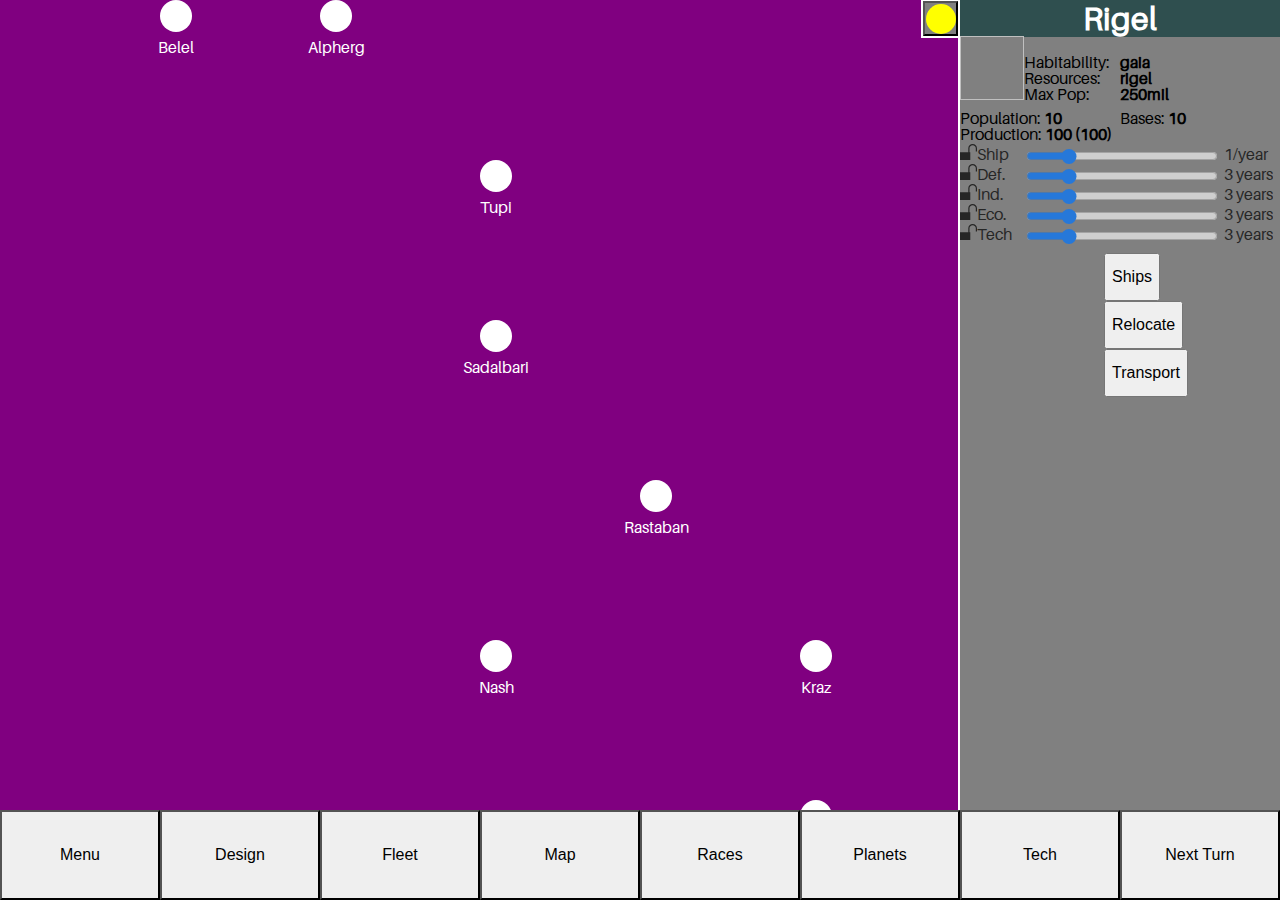
==== commit dac4ab51: "Various modifications" ====
--- a/index.html
+++ b/index.html
@@ -273,9 +273,9 @@
                 <rigel-starsystem name="Belel" x="1" y="0" fleetid="none" classification="yellow" habitability="Steppe" max-population="100" population="0" resource-level="Normal" missile-bases="0" production="100" production-locks="0 0 0 0 0" production-levels="20 20 20 20 20" owner="none" ship-production="0" ship-focus="0" style="left: 30rem; top: 20rem;"></rigel-starsystem>
             </rigel-starfield>
             <div class="planet-details">
-                <div class="toggle-details" onclick="togglePlanetDetails()">
+                <button class="toggle-details">
                     <div class="toggle-details-symbol"></div>
-                </div>
+                </button>
                 <h1 class="planet-name">Rigel</h1>
                 <div class="planet-summary">
                     <img class="image">
